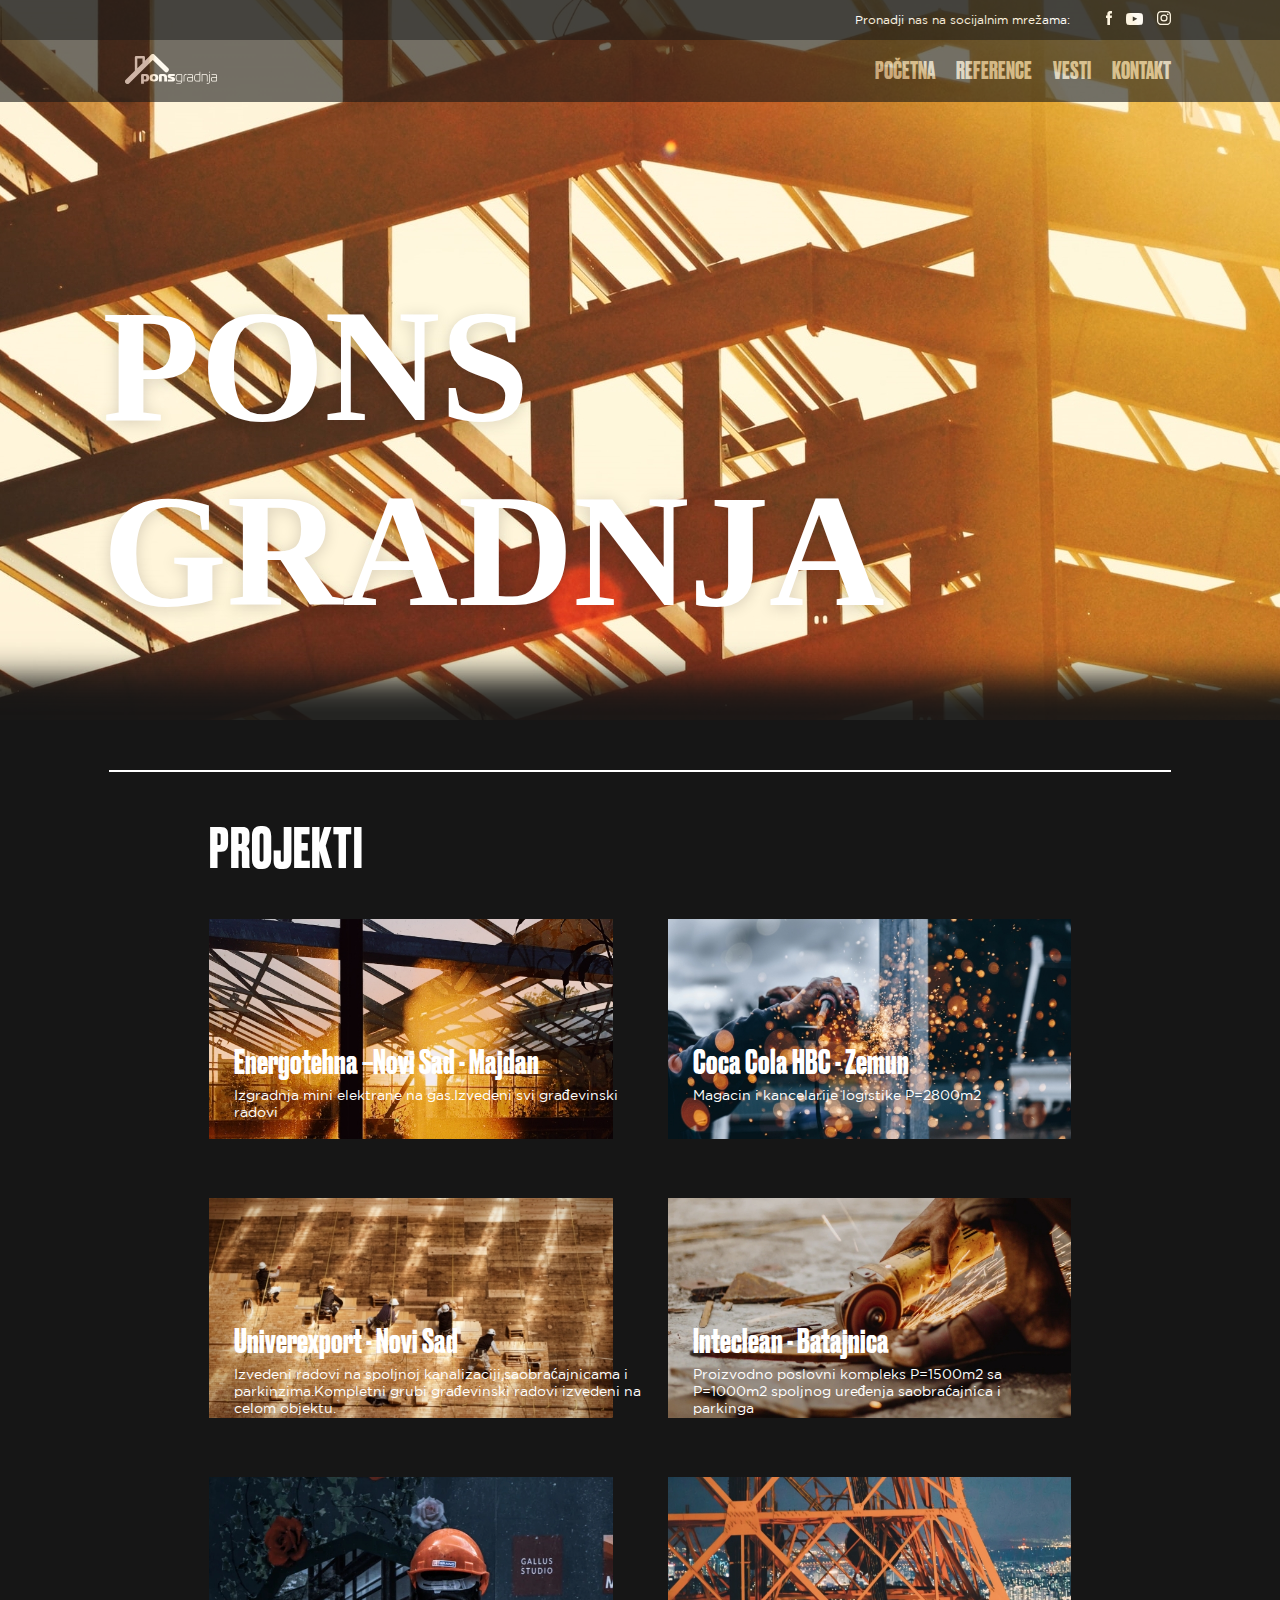
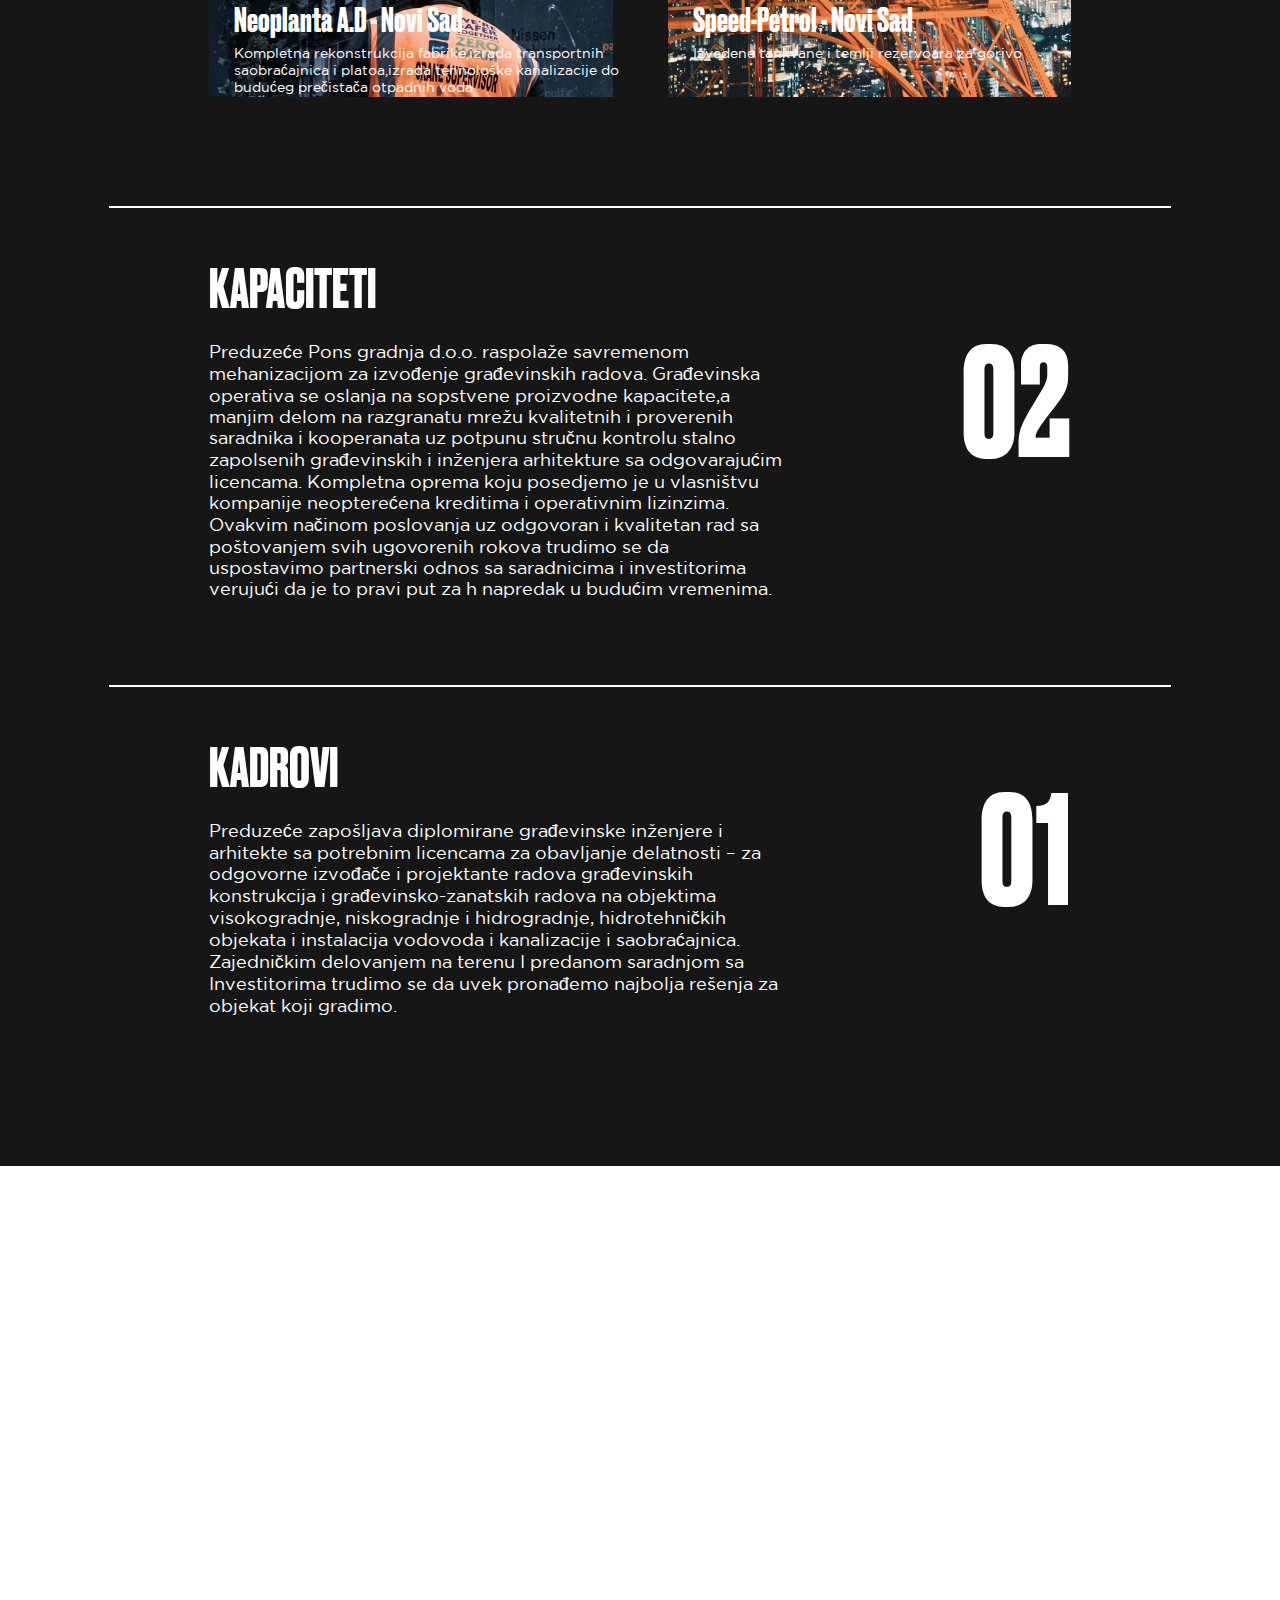
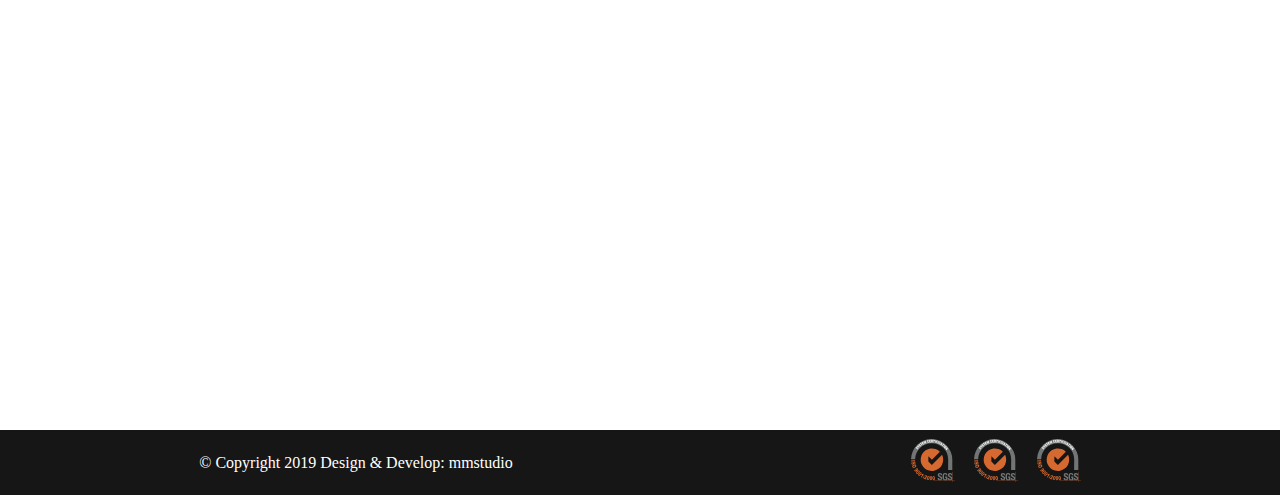
==== index.html @ c18588b1 "initial commit" ====
<!DOCTYPE html>
<html lang="en">

<head>
  <meta charset="UTF-8">
  <meta name="viewport" content="width=device-width, initial-scale=1.0">
  <meta http-equiv="X-UA-Compatible" content="ie=edge">
  <link rel="stylesheet" href="./scss/main.css">
  <title>Document</title>
</head>

<body>
  <div class="wrapper">
    <header class="is-fixed">
      <div class="header-social">
        <div class="header-social-wrp">
          <span>Pronadji nas na socijalnim mrežama:</span>
          <div class="social-links">
            <a href="https://facebook.com" target="_blank"><img src="./assets/img/Facebook.svg" alt=""></a>
            <a href="https://youtube.com" target="_blank"><img src="./assets/img/Youtube.svg" alt=""></a>
            <a href="https://instagram.com" target="_blank"><img src="./assets/img/instagram.svg" alt=""></a>
          </div>
        </div>
      </div>
      <div class="header-content">
       <div class="header-social-wrp">
          <a href="/" class="logo"><img src="./assets//img/Logo.svg" alt="company-logo"></a>
          <nav>
            <ul>
              <li><a href="#">početna</a></li>
              <li><a href="#">reference</a></li>
              <li><a href="#">vesti</a></li>
              <li><a href="#">kontakt</a></li>
            </ul>
          </nav>
       </div>
      </div>
    </header>
    <div class="video-container">
      <video autoplay="autoplay" loop="loop" id="hero-video" poster="./assets/img/14369636.jpg" muted=""
        type="video/mp4" playsinline="">
        <source src="http://productionservicecroatia.com/wp-content/themes/mmstudio/assets/images/hero-video.mp4"
          type="video/mp4">
      </video>
    </div>
    <div class="content">
     <div class="container hero-title">
        <h1>
          <span>pons</span>
          <span>gradnja</span>
        </h1>
     </div>
    </div>
    <section class="projects">
      <div class="container">
        <span class="hr-line"></span>

        <div class="col-wrapper">
          <h1 class="title-project">projekti</h1>

          <div class="row-1">
            <div>
              <img src="./assets/img/Photo1.jpg" alt="">
              <div class="titl">
                <h1>Energotehna –Novi Sad - Majdan</h1>
                <p>Izgradnja mini elektrane na gas.Izvedeni svi građevinski radovi</p>
              </div>
            </div>

            <div>
              <img src="./assets/img/Photo2.jpg" alt="">
              <div class="titl">
                <h1>Coca Cola HBC - Zemun </h1>
                <p>Magacin i kancelarije logistike P=2800m2</p>
              </div>
            </div>
          </div>

          <div class="row-2">
            <div>
              <img src="./assets/img/Photo3.jpg" alt="">
             <div class="titl">
                <h1>Univerexport - Novi Sad</h1>
                <p>Izvedeni radovi na spoljnoj kanalizaciji,saobraćajnicama i parkinzima.Kompletni grubi građevinski
                  radovi
                  izvedeni na celom objektu.</p>
             </div>
            </div>

            <div>
              <img src="./assets/img/Photo4.jpg" alt="">
              <div class="titl">
                <h1>Inteclean - Batajnica</h1>
                <p>Proizvodno poslovni kompleks P=1500m2 sa P=1000m2 spoljnog uređenja saobraćajnica i parkinga</p>
              </div>
            </div>
          </div>

          <div class="row-3">
            <div>
              <img src="./assets/img/Photo5.jpg" alt="">
             <div class="titl">
                <h1>Neoplanta A.D - Novi Sad</h1>
                <p>Kompletna rekonstrukcija fabrike,izrada transportnih saobraćajnica i platoa,izrada tehnološke
                  kanalizacije do budućeg prečistača otpadnih voda</p>
             </div>
            </div>

            <div>
              <img src="./assets/img/Photo6.jpg" alt="">
              <div class="titl">
                <h1>Speed-Petrol - Novi Sad</h1>
                <p>Izvedene tankvane i temlji rezervoara za gorivo</p>
              </div>
            </div>
          </div>

        </div>
      </div>
    </section>
    <section class="info">
     <div class="container">
        <span class="hr-line"></span>
        <div class="info-wrapper">
          <div>
            <h1>kapaciteti</h1>
            <p>Preduzeće Pons gradnja d.o.o. raspolaže savremenom mehanizacijom za izvođenje građevinskih radova. Građevinska operativa se oslanja na sopstvene proizvodne kapacitete,a manjim delom na razgranatu mrežu kvalitetnih i proverenih saradnika i kooperanata uz potpunu stručnu kontrolu stalno zapolsenih građevinskih i inženjera arhitekture sa odgovarajućim licencama. Kompletna oprema koju posedjemo je u vlasništvu kompanije neopterećena kreditima i operativnim lizinzima.
  
              Ovakvim načinom poslovanja uz odgovoran i kvalitetan rad sa poštovanjem svih ugovorenih rokova trudimo se da uspostavimo partnerski odnos sa saradnicima i investitorima verujući da je to pravi put za h napredak u budućim vremenima.</p>
          </div>
          <span>02</span>
        </div>
        <span class="hr-line"></span>
        <div class="info-wrapper">
          <div>
            <h1>kadrovi</h1>
            <p>Preduzeće zapošljava diplomirane građevinske inženjere i arhitekte sa potrebnim licencama za obavljanje delatnosti – za odgovorne izvođače i projektante radova građevinskih konstrukcija i građevinsko-zanatskih radova na objektima visokogradnje, niskogradnje i hidrogradnje, hidrotehničkih objekata i instalacija vodovoda i kanalizacije i saobraćajnica.
  
              Zajedničkim delovanjem na terenu I predanom saradnjom sa Investitorima trudimo se da uvek pronađemo najbolja rešenja za objekat koji gradimo.</p>
          </div>
          <span>01</span>
        </div>
     </div>
    </section>
    <section class="map">
      <iframe src="https://www.google.com/maps/embed?pb=!1m18!1m12!1m3!1d2830.8804802803875!2d20.501155747319924!3d44.80362435733058!2m3!1f0!2f0!3f0!3m2!1i1024!2i768!4f13.1!3m3!1m2!1s0x0%3A0x378aa8d525fc000c!2z0J3QotCfINCR0LXQvtCz0YDQsNC0!5e0!3m2!1sen!2srs!4v1571995098153!5m2!1sen!2srs" width="100%" height="860" frameborder="0" style="border:0;" allowfullscreen=""></iframe>
    </section>
    <footer class="footer">
      <p>
        &copy; Copyright 2019 Design & Develop: mmstudio
      </p>
      <div class="copyright-icons">
        <img src="./assets/img/certificate-logo 1.svg" alt="copyright">
        <img src="./assets/img/certificate-logo 2.svg" alt="copyright">
        <img src="./assets/img/certificate-logo 3.svg" alt="copyright">
      </div>
    </footer>
  </div> <!-- wrapper end -->
</body>

</html>
---- scss/main.css ----
@font-face {
  font-family: 'Gotham-Book';
  src: url("../fonts/GothamBook_1.ttf");
}

@font-face {
  font-family: 'Gotham-Medium';
  src: url("../fonts/GothamMedium_4.ttf");
}

@font-face {
  font-family: 'Druk-Bold';
  src: url("../fonts/Druk-Bold.otf") format("opentype");
}

* {
  padding: 0;
  margin: 0;
  -webkit-box-sizing: border-box;
          box-sizing: border-box;
}

body {
  min-height: 100vh;
}

a:link,
a:visited {
  text-decoration: none;
}

.wrapper {
  max-width: 1920px;
}

header {
  position: fixed;
  top: 0;
  left: 0;
  width: 100%;
  z-index: 9999;
}

header .header-social {
  background: #161616;
  height: 40px;
  padding: 11px 0;
  opacity: 0.8;
  display: -webkit-box;
  display: -ms-flexbox;
  display: flex;
}

header .header-social .header-social-wrp {
  width: 83%;
  margin: 0 auto;
  display: -webkit-box;
  display: -ms-flexbox;
  display: flex;
  -webkit-box-pack: end;
      -ms-flex-pack: end;
          justify-content: flex-end;
  -webkit-box-align: center;
      -ms-flex-align: center;
          align-items: center;
}

header .header-social span {
  font-family: "Gotham-Book", sans-serif;
  font-size: 12px;
  display: inline-block;
  padding-right: 36px;
  color: #fff;
}

header .header-social .social-links a {
  font-size: 14px;
}

header .header-social .social-links a:not(:last-of-type) {
  margin-right: 10px;
}

header .header-content {
  background: #161616;
  opacity: 0.6;
  display: -webkit-box;
  display: -ms-flexbox;
  display: flex;
  -webkit-box-pack: justify;
      -ms-flex-pack: justify;
          justify-content: space-between;
  -webkit-box-align: center;
      -ms-flex-align: center;
          align-items: center;
}

header .header-content .header-social-wrp {
  width: 83%;
  margin: 0 auto;
  display: -webkit-box;
  display: -ms-flexbox;
  display: flex;
  -webkit-box-pack: justify;
      -ms-flex-pack: justify;
          justify-content: space-between;
  -webkit-box-align: center;
      -ms-flex-align: center;
          align-items: center;
}

header .header-content .logo {
  display: block;
  padding: 14px 16px;
}

header .header-content ul {
  list-style: none;
}

header .header-content ul li {
  display: inline-block;
}

header .header-content ul li:not(:last-of-type) {
  padding-right: 17px;
}

header .header-content ul a {
  color: #CAC3B4;
  font-family: "Druk-Bold", sans-serif;
  font-size: 24px;
  text-transform: uppercase;
}

header .header-content ul a:hover {
  color: #fff;
}

.video-container {
  position: absolute;
  top: 0;
  left: 0;
  width: 100%;
  height: 80vh;
  overflow: hidden;
}

.video-container video {
  position: absolute;
  top: 50%;
  left: 50%;
  -webkit-transform: translate(-50%, -50%);
          transform: translate(-50%, -50%);
  min-width: 100%;
  display: block;
  z-index: -1;
}

.content {
  position: relative;
  height: 80vh;
}

.content .hero-title {
  position: absolute;
  bottom: 75px;
  width: 83%;
  left: 8%;
}

.content .hero-title h1 {
  font-family: "Druk-Bold", sans-serif;
}

.content .hero-title h1 span {
  display: block;
  text-shadow: 0 1.5px 15px rgba(0, 0, 0, 0.16);
  font-family: Druk;
  font-size: 160px;
  font-weight: bold;
  font-style: normal;
  line-height: 1.16;
  color: #ffffff;
  text-transform: uppercase;
}

.projects {
  background: #161616;
  padding-top: 50px;
  -webkit-box-shadow: -3px -2px 31px 41px rgba(22, 22, 22, 0.94);
          box-shadow: -3px -2px 31px 41px rgba(22, 22, 22, 0.94);
  padding-bottom: 50px;
}

.projects .hr-line {
  display: block;
  border: .5px solid #ffffff;
}

.projects .col-wrapper {
  display: -webkit-box;
  display: -ms-flexbox;
  display: flex;
  -webkit-box-orient: vertical;
  -webkit-box-direction: normal;
      -ms-flex-direction: column;
          flex-direction: column;
  -webkit-box-pack: justify;
      -ms-flex-pack: justify;
          justify-content: space-between;
  -ms-flex-wrap: wrap;
      flex-wrap: wrap;
  padding: 0 100px;
}

.projects .col-wrapper .title-project {
  color: #fff;
  text-transform: uppercase;
  font-family: "Druk-Bold", sans-serif;
  font-size: 55px;
  font-weight: bold;
  margin-top: 45px;
  margin-bottom: 38px;
  letter-spacing: 1px;
}

.projects .col-wrapper .row-1,
.projects .col-wrapper .row-2,
.projects .col-wrapper .row-3 {
  display: -webkit-box;
  display: -ms-flexbox;
  display: flex;
  -webkit-box-pack: justify;
      -ms-flex-pack: justify;
          justify-content: space-between;
  margin-bottom: 55px;
}

.projects .col-wrapper .row-1 div,
.projects .col-wrapper .row-2 div,
.projects .col-wrapper .row-3 div {
  position: relative;
}

.projects .col-wrapper .row-1 div .titl,
.projects .col-wrapper .row-2 div .titl,
.projects .col-wrapper .row-3 div .titl {
  position: absolute;
  height: 70px;
  bottom: 30px;
  padding-left: 25px;
  padding-right: 10px;
}

.projects .col-wrapper .row-1 div:not(:last-of-type),
.projects .col-wrapper .row-2 div:not(:last-of-type),
.projects .col-wrapper .row-3 div:not(:last-of-type) {
  padding-right: 55px;
}

.projects .col-wrapper .row-1 div img,
.projects .col-wrapper .row-2 div img,
.projects .col-wrapper .row-3 div img {
  width: 100%;
  height: auto;
}

.projects .col-wrapper .row-1 div h1,
.projects .col-wrapper .row-2 div h1,
.projects .col-wrapper .row-3 div h1 {
  color: #fff;
  margin: 0;
  margin-bottom: 5px;
  font-family: "Druk-Bold", sans-serif;
  font-size: 34px;
}

.projects .col-wrapper .row-1 div p,
.projects .col-wrapper .row-2 div p,
.projects .col-wrapper .row-3 div p {
  color: #fff;
  font-family: "Gotham-Book", sans-serif;
  font-size: 14px;
}

.container {
  width: 83%;
  margin: 0 auto;
}

.info {
  background: #161616;
  padding-bottom: 150px;
}

.info .hr-line {
  display: block;
  border: .5px solid #ffffff;
  width: 100%;
}

.info .info-wrapper {
  display: -webkit-box;
  display: -ms-flexbox;
  display: flex;
  -webkit-box-pack: justify;
      -ms-flex-pack: justify;
          justify-content: space-between;
  -webkit-box-align: center;
      -ms-flex-align: center;
          align-items: center;
  background: #161616;
  color: #ffffff;
  padding: 0 100px;
}

.info .info-wrapper:first-of-type {
  padding-bottom: 85px;
}

.info .info-wrapper div {
  padding-top: 20px;
  -webkit-box-flex: 2;
      -ms-flex: 2;
          flex: 2;
}

.info .info-wrapper div h1 {
  font-family: "Druk-Bold", sans-serif;
  font-size: 54px;
  margin-top: 30px;
  margin-bottom: 20px;
  text-transform: uppercase;
}

.info .info-wrapper div p {
  font-family: "Gotham-Book", sans-serif;
  font-size: 18px;
}

.info .info-wrapper span {
  font-family: "Druk-Bold", sans-serif;
  font-size: 150px;
  -webkit-box-flex: 1;
      -ms-flex: 1;
          flex: 1;
  text-align: right;
}

.footer {
  background: #161616;
  color: #ffffff;
  height: 65px;
  display: -webkit-box;
  display: -ms-flexbox;
  display: flex;
  -ms-flex-pack: distribute;
      justify-content: space-around;
  -webkit-box-align: center;
      -ms-flex-align: center;
          align-items: center;
}

.footer div img:not(:last-of-type) {
  margin-right: 15px;
}
/*# sourceMappingURL=main.css.map */
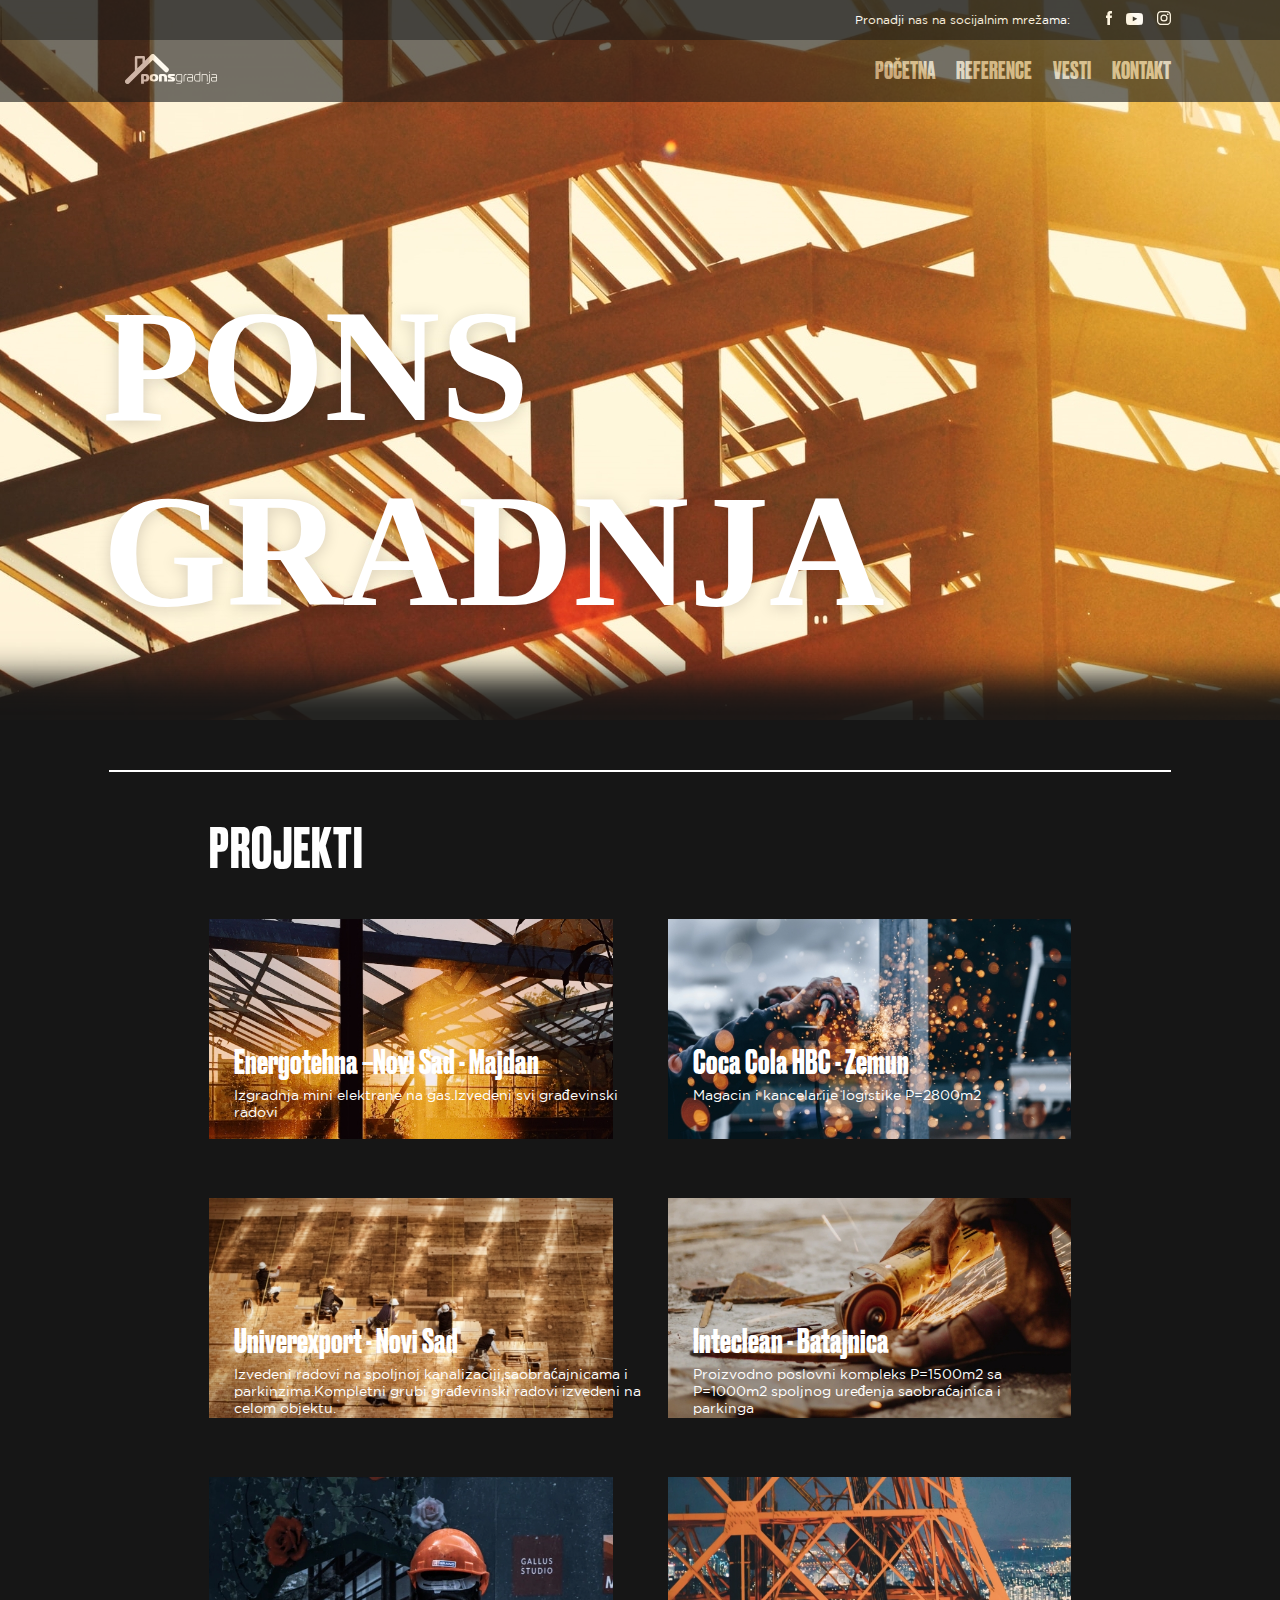
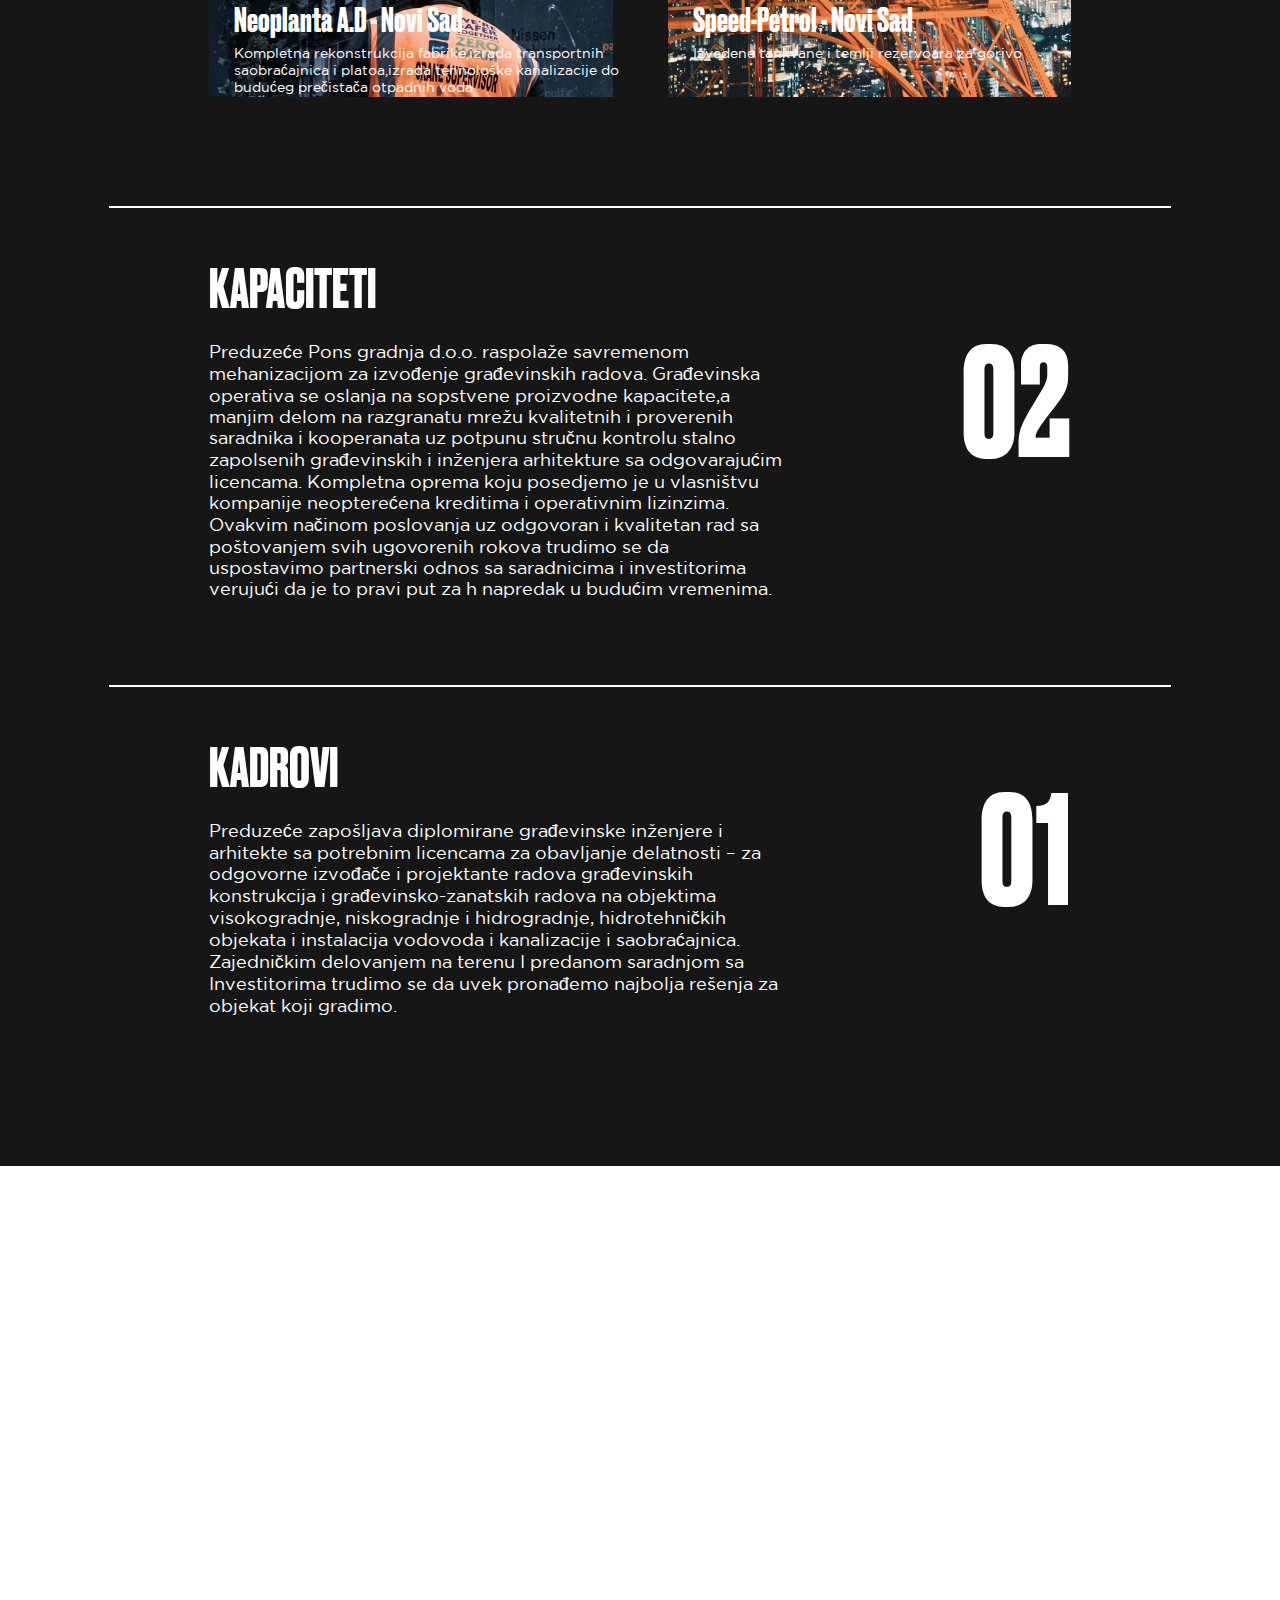
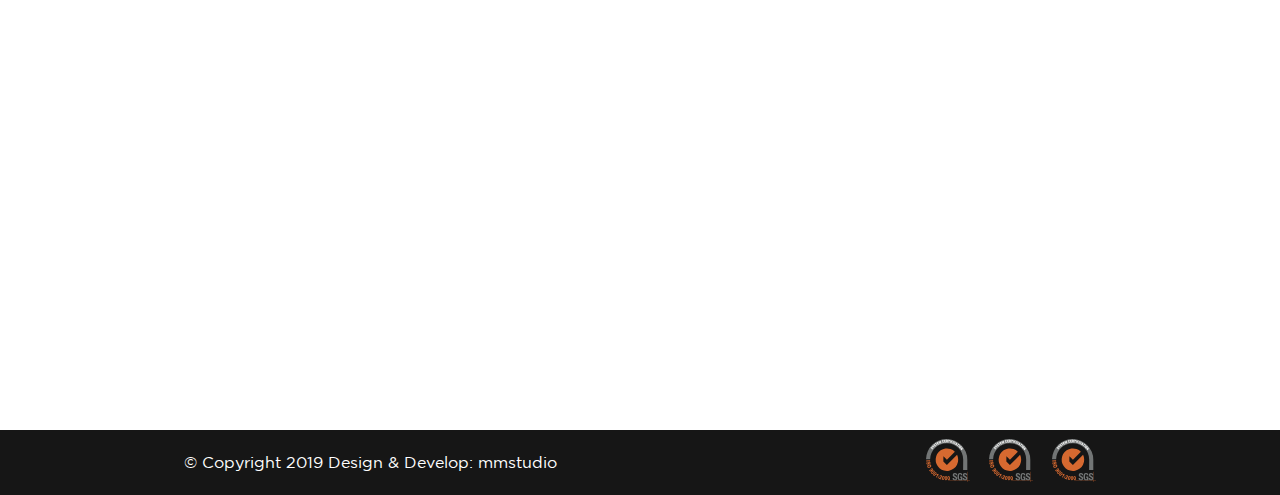
==== commit c278f8ce: "map changed / footer copyright font changed" ====
--- a/index.html
+++ b/index.html
@@ -143,7 +143,7 @@
      </div>
     </section>
     <section class="map">
-      <iframe src="https://www.google.com/maps/embed?pb=!1m18!1m12!1m3!1d2830.8804802803875!2d20.501155747319924!3d44.80362435733058!2m3!1f0!2f0!3f0!3m2!1i1024!2i768!4f13.1!3m3!1m2!1s0x0%3A0x378aa8d525fc000c!2z0J3QotCfINCR0LXQvtCz0YDQsNC0!5e0!3m2!1sen!2srs!4v1571995098153!5m2!1sen!2srs" width="100%" height="860" frameborder="0" style="border:0;" allowfullscreen=""></iframe>
+        <iframe src="https://www.google.com/maps/embed?pb=!1m18!1m12!1m3!1d2821.715440526984!2d20.195842115541637!3d44.990091479098204!2m3!1f0!2f0!3f0!3m2!1i1024!2i768!4f13.1!3m3!1m2!1s0x475a588d201c802f%3A0x8340065245d7c79e!2sEvropska%2C%20Stara%20Pazova!5e0!3m2!1sen!2srs!4v1572013890529!5m2!1sen!2srs" width="100%" height="860" frameborder="0" style="border:0;" allowfullscreen=""></iframe>
     </section>
     <footer class="footer">
       <p>
--- a/scss/main.css
+++ b/scss/main.css
@@ -362,6 +362,10 @@
           align-items: center;
 }
 
+.footer p {
+  font-family: "Gotham-Book", sans-serif;
+}
+
 .footer div img:not(:last-of-type) {
   margin-right: 15px;
 }
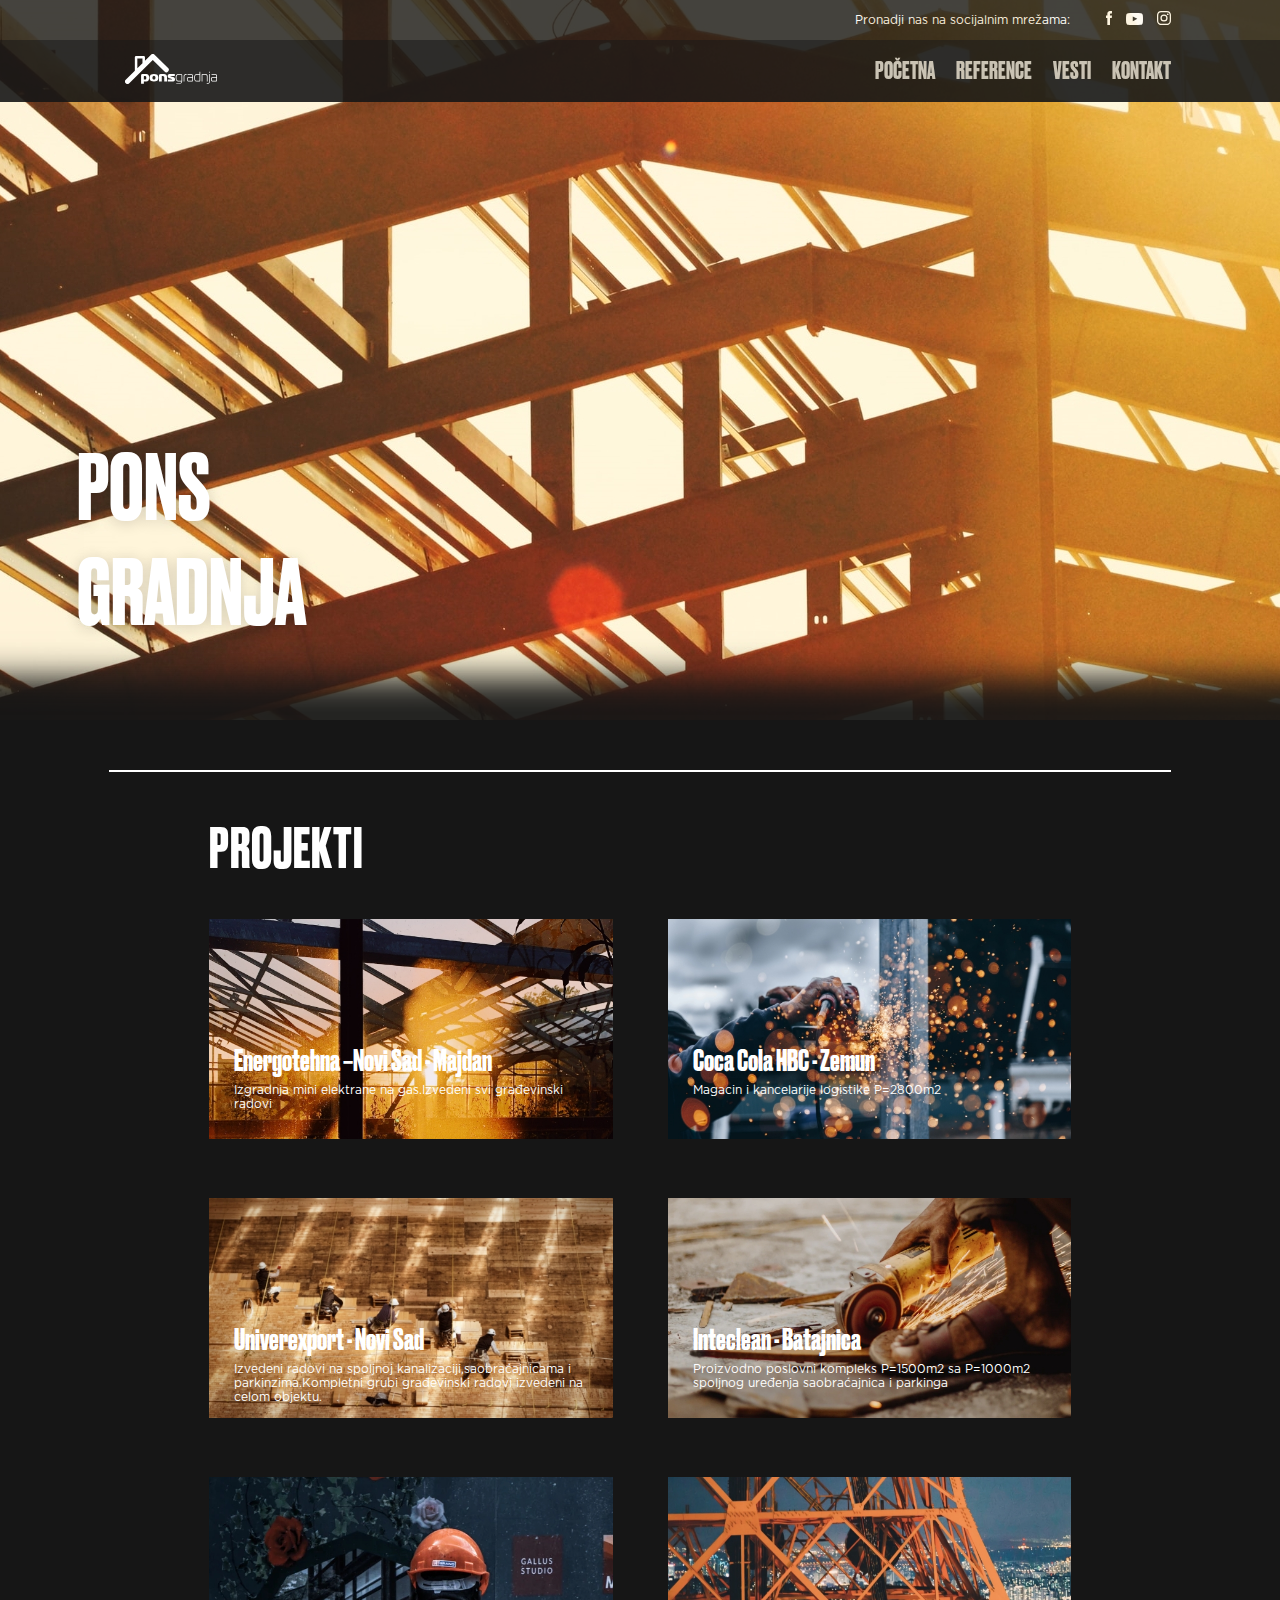
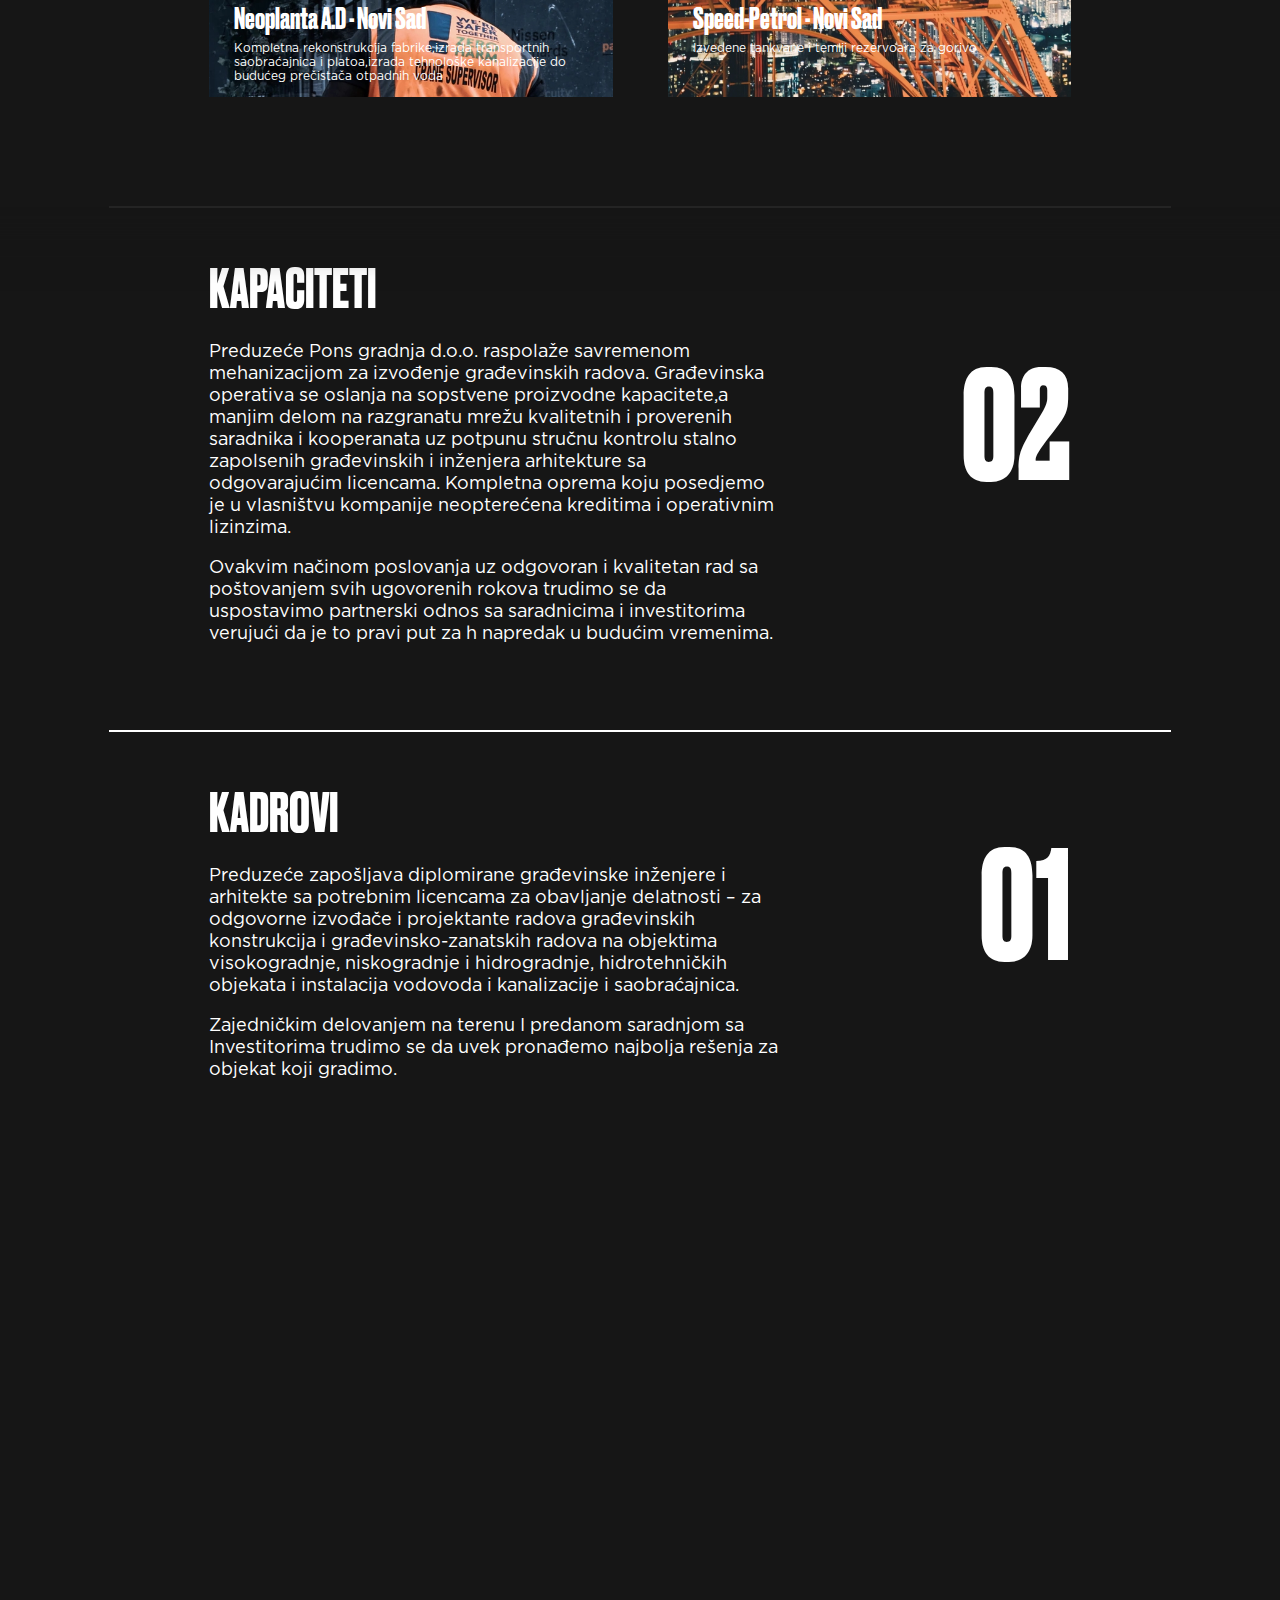
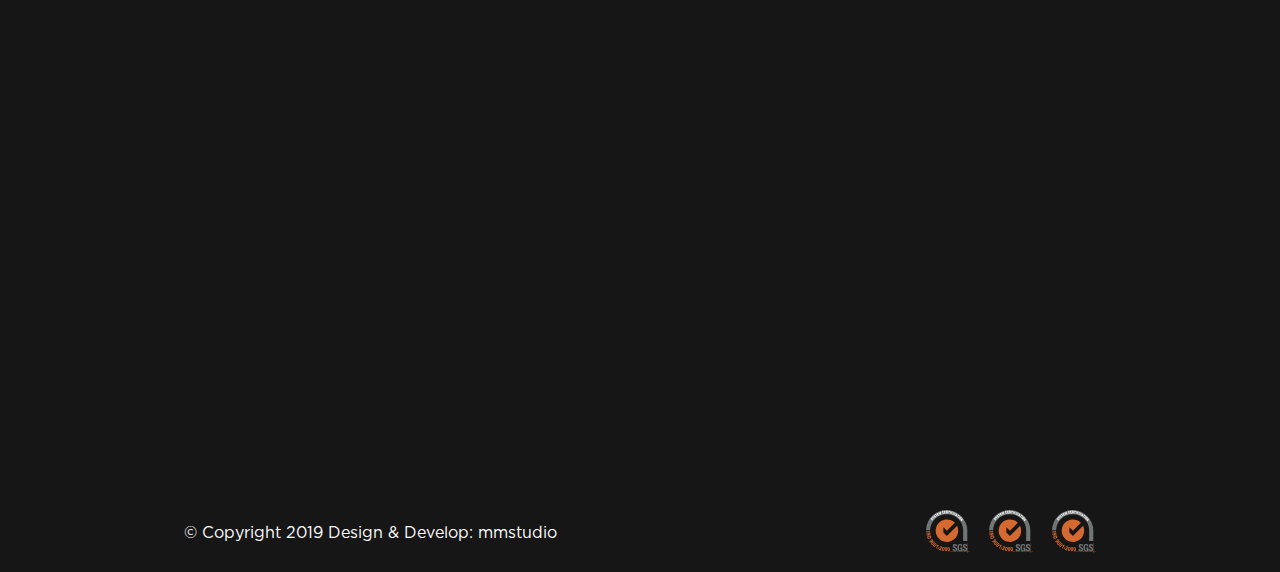
==== commit e58c30ea: "without gallery" ====
--- a/index.html
+++ b/index.html
@@ -5,12 +5,48 @@
   <meta charset="UTF-8">
   <meta name="viewport" content="width=device-width, initial-scale=1.0">
   <meta http-equiv="X-UA-Compatible" content="ie=edge">
-  <link rel="stylesheet" href="./scss/main.css">
+  <link rel="stylesheet" href="./css/main.css">
   <title>Document</title>
 </head>
 
 <body>
+
   <div class="wrapper">
+
+    <!-- mobile menu -->
+    <div class="mobile-menu">
+
+      <ul class="nav-links-mob">
+        <li><a href="/">početna</a></li>
+        <li><a href="reference.html">reference</a></li>
+        <li><a href="vesti.html">vesti</a></li>
+        <li><a href="kontakt.html">kontakt</a></li>
+      </ul>
+
+      <div class="mob-footer">
+        <div class="header-social-mob">
+          <div class="header-social-mob-wrp">
+            <span>Pronadji nas na socijalnim mrežama:</span>
+            <div class="social-links">
+              <a href="https://facebook.com" target="_blank"><img src="./assets/img/Facebook.svg" alt=""></a>
+              <a href="https://youtube.com" target="_blank"><img src="./assets/img/Youtube.svg" alt=""></a>
+              <a href="https://instagram.com" target="_blank"><img src="./assets/img/instagram.svg" alt=""></a>
+            </div>
+          </div>
+        </div>
+        <footer class="footer">
+          <p>
+            &copy; Copyright 2019 Design & Develop: mmstudio
+          </p>
+          <div class="copyright-icons">
+            <img src="./assets/img/certificate-logo 1.svg" alt="copyright">
+            <img src="./assets/img/certificate-logo 2.svg" alt="copyright">
+            <img src="./assets/img/certificate-logo 3.svg" alt="copyright">
+          </div>
+        </footer>
+      </div>
+    </div>
+    <!-- mobile menu end -->
     <header class="is-fixed">
       <div class="header-social">
         <div class="header-social-wrp">
@@ -23,19 +59,32 @@
         </div>
       </div>
       <div class="header-content">
-       <div class="header-social-wrp">
+        <div class="header-social-wrp">
           <a href="/" class="logo"><img src="./assets//img/Logo.svg" alt="company-logo"></a>
+          <div class="burger">
+            <div class="line1"></div>
+            <div class="line2"></div>
+            <div class="line3"></div>
+          </div>
           <nav>
-            <ul>
-              <li><a href="#">početna</a></li>
-              <li><a href="#">reference</a></li>
-              <li><a href="#">vesti</a></li>
-              <li><a href="#">kontakt</a></li>
-            </ul>
+            <div class="list-wrp">
+              <ul>
+                <li><a href="/">početna</a></li>
+                <li><a href="reference.html">reference</a></li>
+                <li><a href="vesti.html">vesti</a></li>
+                <li><a href="kontakt.html">kontakt</a></li>
+              </ul>
+            </div>
+
+
           </nav>
-       </div>
+        </div>
       </div>
     </header>
+
+
+
+
     <div class="video-container">
       <video autoplay="autoplay" loop="loop" id="hero-video" poster="./assets/img/14369636.jpg" muted=""
         type="video/mp4" playsinline="">
@@ -44,12 +93,12 @@
       </video>
     </div>
     <div class="content">
-     <div class="container hero-title">
+      <div class="container hero-title">
         <h1>
           <span>pons</span>
           <span>gradnja</span>
         </h1>
-     </div>
+      </div>
     </div>
     <section class="projects">
       <div class="container">
@@ -57,7 +106,7 @@
 
         <div class="col-wrapper">
           <h1 class="title-project">projekti</h1>
-
+          <span class="hr-line-h1-mobile"></span>
           <div class="row-1">
             <div>
               <img src="./assets/img/Photo1.jpg" alt="">
@@ -79,12 +128,12 @@
           <div class="row-2">
             <div>
               <img src="./assets/img/Photo3.jpg" alt="">
-             <div class="titl">
+              <div class="titl">
                 <h1>Univerexport - Novi Sad</h1>
                 <p>Izvedeni radovi na spoljnoj kanalizaciji,saobraćajnicama i parkinzima.Kompletni grubi građevinski
                   radovi
                   izvedeni na celom objektu.</p>
-             </div>
+              </div>
             </div>
 
             <div>
@@ -99,11 +148,11 @@
           <div class="row-3">
             <div>
               <img src="./assets/img/Photo5.jpg" alt="">
-             <div class="titl">
+              <div class="titl">
                 <h1>Neoplanta A.D - Novi Sad</h1>
                 <p>Kompletna rekonstrukcija fabrike,izrada transportnih saobraćajnica i platoa,izrada tehnološke
                   kanalizacije do budućeg prečistača otpadnih voda</p>
-             </div>
+              </div>
             </div>
 
             <div>
@@ -119,14 +168,22 @@
       </div>
     </section>
     <section class="info">
-     <div class="container">
+      <div class="container">
         <span class="hr-line"></span>
         <div class="info-wrapper">
           <div>
             <h1>kapaciteti</h1>
-            <p>Preduzeće Pons gradnja d.o.o. raspolaže savremenom mehanizacijom za izvođenje građevinskih radova. Građevinska operativa se oslanja na sopstvene proizvodne kapacitete,a manjim delom na razgranatu mrežu kvalitetnih i proverenih saradnika i kooperanata uz potpunu stručnu kontrolu stalno zapolsenih građevinskih i inženjera arhitekture sa odgovarajućim licencama. Kompletna oprema koju posedjemo je u vlasništvu kompanije neopterećena kreditima i operativnim lizinzima.
-  
-              Ovakvim načinom poslovanja uz odgovoran i kvalitetan rad sa poštovanjem svih ugovorenih rokova trudimo se da uspostavimo partnerski odnos sa saradnicima i investitorima verujući da je to pravi put za h napredak u budućim vremenima.</p>
+            <p>Preduzeće Pons gradnja d.o.o. raspolaže savremenom mehanizacijom za izvođenje građevinskih radova.
+              Građevinska operativa se oslanja na sopstvene proizvodne kapacitete,a manjim delom na razgranatu mrežu
+              kvalitetnih i proverenih saradnika i kooperanata uz potpunu stručnu kontrolu stalno zapolsenih
+              građevinskih i inženjera arhitekture sa odgovarajućim licencama. Kompletna oprema koju posedjemo je u
+              vlasništvu kompanije neopterećena kreditima i operativnim lizinzima.</p>
+            <br>
+            <p>
+              Ovakvim načinom poslovanja uz odgovoran i kvalitetan rad sa poštovanjem svih ugovorenih rokova trudimo se
+              da uspostavimo partnerski odnos sa saradnicima i investitorima verujući da je to pravi put za h napredak u
+              budućim vremenima.
+            </p>
           </div>
           <span>02</span>
         </div>
@@ -134,16 +191,25 @@
         <div class="info-wrapper">
           <div>
             <h1>kadrovi</h1>
-            <p>Preduzeće zapošljava diplomirane građevinske inženjere i arhitekte sa potrebnim licencama za obavljanje delatnosti – za odgovorne izvođače i projektante radova građevinskih konstrukcija i građevinsko-zanatskih radova na objektima visokogradnje, niskogradnje i hidrogradnje, hidrotehničkih objekata i instalacija vodovoda i kanalizacije i saobraćajnica.
-  
-              Zajedničkim delovanjem na terenu I predanom saradnjom sa Investitorima trudimo se da uvek pronađemo najbolja rešenja za objekat koji gradimo.</p>
+            <p>Preduzeće zapošljava diplomirane građevinske inženjere i arhitekte sa potrebnim licencama za obavljanje
+              delatnosti – za odgovorne izvođače i projektante radova građevinskih konstrukcija i građevinsko-zanatskih
+              radova na objektima visokogradnje, niskogradnje i hidrogradnje, hidrotehničkih objekata i instalacija
+              vodovoda i kanalizacije i saobraćajnica.</p>
+            <br>
+            <p>
+              Zajedničkim delovanjem na terenu I predanom saradnjom sa Investitorima trudimo se da uvek pronađemo
+              najbolja rešenja za objekat koji gradimo.
+            </p>
           </div>
           <span>01</span>
         </div>
-     </div>
+        <span class="hr-line-mobile"></span>
+      </div>
     </section>
     <section class="map">
-        <iframe src="https://www.google.com/maps/embed?pb=!1m18!1m12!1m3!1d2821.715440526984!2d20.195842115541637!3d44.990091479098204!2m3!1f0!2f0!3f0!3m2!1i1024!2i768!4f13.1!3m3!1m2!1s0x475a588d201c802f%3A0x8340065245d7c79e!2sEvropska%2C%20Stara%20Pazova!5e0!3m2!1sen!2srs!4v1572013890529!5m2!1sen!2srs" width="100%" height="860" frameborder="0" style="border:0;" allowfullscreen=""></iframe>
+      <iframe
+        src="https://www.google.com/maps/embed?pb=!1m18!1m12!1m3!1d2821.715440526984!2d20.195842115541637!3d44.990091479098204!2m3!1f0!2f0!3f0!3m2!1i1024!2i768!4f13.1!3m3!1m2!1s0x475a588d201c802f%3A0x8340065245d7c79e!2sEvropska%2C%20Stara%20Pazova!5e0!3m2!1sen!2srs!4v1572013890529!5m2!1sen!2srs"
+        width="100%" height="860" frameborder="0" style="border:0;" allowfullscreen=""></iframe>
     </section>
     <footer class="footer">
       <p>
@@ -156,6 +222,7 @@
       </div>
     </footer>
   </div> <!-- wrapper end -->
+  <script src="main.js"></script>
 </body>
 
 </html>--- a/css/main.css
+++ b/css/main.css
@@ -0,0 +1,1432 @@
+@font-face {
+  font-family: 'Gotham-Book';
+  src: url("../fonts/Gotham-Book.otf") format("opentype");
+}
+
+@font-face {
+  font-family: 'Gotham-Medium';
+  src: url("../fonts/Gotham-Medium.otf") format("opentype");
+}
+
+@font-face {
+  font-family: 'Druk-Bold';
+  src: url("../fonts/Druk-Bold.otf") format("opentype");
+}
+
+* {
+  padding: 0;
+  margin: 0;
+  -webkit-box-sizing: border-box;
+          box-sizing: border-box;
+}
+
+body {
+  min-height: 100vh;
+  overflow-x: hidden;
+}
+
+a:link,
+a:visited {
+  text-decoration: none;
+}
+
+.wrapper {
+  max-width: 1920px;
+  margin: 0 auto;
+  background-color: #161616;
+}
+
+.mobile-menu {
+  position: fixed;
+  background: rgba(22, 22, 22, 0.9);
+  width: 100%;
+  top: 7vh;
+  height: 93vh;
+  z-index: 10;
+  -webkit-transform: translate(100%);
+          transform: translate(100%);
+  -webkit-transition: -webkit-transform 0.3s ease-in;
+  transition: -webkit-transform 0.3s ease-in;
+  transition: transform 0.3s ease-in;
+  transition: transform 0.3s ease-in, -webkit-transform 0.3s ease-in;
+}
+
+.mobile-menu .nav-links-mob {
+  list-style: none;
+  display: -webkit-box;
+  display: -ms-flexbox;
+  display: flex;
+  -webkit-box-orient: vertical;
+  -webkit-box-direction: normal;
+      -ms-flex-direction: column;
+          flex-direction: column;
+  -webkit-box-align: baseline;
+      -ms-flex-align: baseline;
+          align-items: baseline;
+  position: absolute;
+  padding-left: 40px;
+  -webkit-box-pack: center;
+      -ms-flex-pack: center;
+          justify-content: center;
+  height: 83vh;
+  width: 100vw;
+  -webkit-animation: navLinkFade;
+          animation: navLinkFade;
+}
+
+.mobile-menu .nav-links-mob li a {
+  font-family: "Druk-Bold", sans-serif;
+  font-size: 54px;
+  color: #ffffff;
+  text-transform: uppercase;
+}
+
+@media screen and (max-width: 600px) {
+  .mobile-menu .nav-links-mob li {
+    opacity: 0;
+  }
+}
+
+@-webkit-keyframes navLinkFade {
+  from {
+    opacity: 0;
+    -webkit-transform: translateX(50px);
+            transform: translateX(50px);
+  }
+  to {
+    opacity: 1;
+    -webkit-transform: translateX(0px);
+            transform: translateX(0px);
+  }
+}
+
+@keyframes navLinkFade {
+  from {
+    opacity: 0;
+    -webkit-transform: translateX(50px);
+            transform: translateX(50px);
+  }
+  to {
+    opacity: 1;
+    -webkit-transform: translateX(0px);
+            transform: translateX(0px);
+  }
+}
+
+.mobile-menu .mob-footer {
+  position: fixed;
+  width: 100%;
+  bottom: 0;
+}
+
+.mobile-menu .mob-footer .header-social-mob {
+  background: #515151;
+  height: 40px;
+  padding: 11px 0;
+  opacity: 0.8;
+  display: -webkit-box;
+  display: -ms-flexbox;
+  display: flex;
+}
+
+.mobile-menu .mob-footer .header-social-mob .header-social-mob-wrp {
+  display: -webkit-box;
+  display: -ms-flexbox;
+  display: flex;
+  width: 100%;
+  -ms-flex-pack: distribute;
+      justify-content: space-around;
+  -webkit-box-align: center;
+      -ms-flex-align: center;
+          align-items: center;
+}
+
+.mobile-menu .mob-footer .header-social-mob .header-social-mob-wrp span {
+  font-family: "Gotham-Book", sans-serif;
+  font-size: 12px;
+  color: #ffffff;
+  margin-right: 10%;
+}
+
+@media screen and (max-width: 500px) {
+  .mobile-menu .mob-footer .header-social-mob .header-social-mob-wrp span {
+    margin-right: 3%;
+  }
+}
+
+.mobile-menu .mob-footer .header-social-mob .header-social-mob-wrp .social-links a:not(:last-of-type) {
+  margin-right: 21px;
+}
+
+@media screen and (max-width: 500px) {
+  .mobile-menu .mob-footer .header-social-mob .header-social-mob-wrp .social-links a:not(:last-of-type) {
+    margin-right: 14px;
+  }
+}
+
+.nav-active {
+  -webkit-transform: translate(0%);
+          transform: translate(0%);
+}
+
+header {
+  position: fixed;
+  top: 0;
+  height: 11vh;
+  left: 0;
+  width: 100vw;
+  z-index: 9999;
+}
+
+header .header-social {
+  background: #161616;
+  height: 40px;
+  padding: 11px 0;
+  opacity: 0.8;
+  display: -webkit-box;
+  display: -ms-flexbox;
+  display: flex;
+}
+
+header .header-social .header-social-wrp {
+  width: 83%;
+  margin: 0 auto;
+  display: -webkit-box;
+  display: -ms-flexbox;
+  display: flex;
+  -webkit-box-pack: end;
+      -ms-flex-pack: end;
+          justify-content: flex-end;
+  -webkit-box-align: center;
+      -ms-flex-align: center;
+          align-items: center;
+}
+
+header .header-social span {
+  font-family: "Gotham-Book", sans-serif;
+  font-size: 12px;
+  display: inline-block;
+  padding-right: 36px;
+  color: #fff;
+}
+
+header .header-social .social-links a {
+  font-size: 14px;
+}
+
+header .header-social .social-links a:not(:last-of-type) {
+  margin-right: 10px;
+}
+
+@media screen and (max-width: 1000px) {
+  header .header-social {
+    display: none;
+  }
+}
+
+header .header-content {
+  background-color: rgba(22, 22, 22, 0.9);
+  display: -webkit-box;
+  display: -ms-flexbox;
+  display: flex;
+  -webkit-box-pack: justify;
+      -ms-flex-pack: justify;
+          justify-content: space-between;
+  -webkit-box-align: center;
+      -ms-flex-align: center;
+          align-items: center;
+}
+
+@media screen and (max-width: 600px) {
+  header .header-content {
+    height: 7vh;
+  }
+}
+
+header .header-content .header-social-wrp {
+  width: 83%;
+  margin: 0 auto;
+  display: -webkit-box;
+  display: -ms-flexbox;
+  display: flex;
+  -webkit-box-pack: justify;
+      -ms-flex-pack: justify;
+          justify-content: space-between;
+  -webkit-box-align: center;
+      -ms-flex-align: center;
+          align-items: center;
+}
+
+@media screen and (max-width: 600px) {
+  header .header-content .header-social-wrp {
+    width: 95%;
+  }
+}
+
+header .header-content .header-social-wrp nav {
+  display: -webkit-box;
+  display: -ms-flexbox;
+  display: flex;
+  -webkit-box-pack: justify;
+      -ms-flex-pack: justify;
+          justify-content: space-between;
+  -webkit-box-align: center;
+      -ms-flex-align: center;
+          align-items: center;
+}
+
+@media screen and (max-width: 600px) {
+  header .header-content .header-social-wrp nav {
+    display: none;
+  }
+}
+
+header .header-content .header-social-wrp ul .social-mobile {
+  display: none;
+}
+
+header .header-content .header-social-wrp ul .footer-mobile {
+  display: none;
+}
+
+header .header-content .header-social-wrp .burger {
+  display: none;
+  color: #ffffff;
+  cursor: pointer;
+}
+
+@media screen and (max-width: 600px) {
+  header .header-content .header-social-wrp .burger {
+    display: block;
+    margin-right: 20px;
+  }
+}
+
+header .header-content .header-social-wrp .burger .line1,
+header .header-content .header-social-wrp .burger .line2 {
+  width: 25px;
+  height: 3px;
+  margin: 5px;
+  background-color: #ffffff;
+  -webkit-transition: all 0.5s ease;
+  transition: all 0.5s ease;
+}
+
+header .header-content .header-social-wrp .burger .line3 {
+  position: relative;
+  background-color: #ffffff;
+  width: 20px;
+  height: 3px;
+  left: 10px;
+  -webkit-transition: all 0.5s ease;
+  transition: all 0.5s ease;
+}
+
+header .header-content .header-social-wrp .toggle .line1 {
+  -webkit-transform: rotate(-45deg) translate(-5px, 6px);
+          transform: rotate(-45deg) translate(-5px, 6px);
+}
+
+header .header-content .header-social-wrp .toggle .line2 {
+  opacity: 0;
+}
+
+header .header-content .header-social-wrp .toggle .line3 {
+  -webkit-transform: rotate(45deg) translate(-5px, -6px);
+          transform: rotate(45deg) translate(-5px, -6px);
+  width: 25px;
+  left: 5px;
+}
+
+header .header-content .logo {
+  display: block;
+  padding: 14px 16px;
+}
+
+@media screen and (max-width: 600px) {
+  header .header-content .logo {
+    padding: 14px 0;
+  }
+}
+
+header .header-content ul {
+  list-style: none;
+}
+
+header .header-content ul li {
+  display: inline-block;
+}
+
+header .header-content ul li:not(:last-of-type) {
+  padding-right: 17px;
+}
+
+header .header-content ul a {
+  color: #CAC3B4;
+  font-family: "Druk-Bold", sans-serif;
+  font-size: 24px;
+  text-transform: uppercase;
+}
+
+header .header-content ul a:hover {
+  color: #fff;
+}
+
+.video-container {
+  position: absolute;
+  top: 0;
+  left: 0;
+  width: 100%;
+  height: 80vh;
+  overflow: hidden;
+  z-index: 0;
+}
+
+.video-container video {
+  position: absolute;
+  top: 50%;
+  left: 50%;
+  -webkit-transform: translate(-50%, -50%);
+          transform: translate(-50%, -50%);
+  min-width: 100%;
+  display: block;
+  z-index: -1;
+}
+
+@media screen and (max-width: 1000px) {
+  .video-container {
+    height: 100vh;
+  }
+}
+
+.content {
+  position: relative;
+  height: 80vh;
+  overflow: hidden;
+}
+
+.content .reference-img {
+  width: 100%;
+  height: auto;
+}
+
+.content .hero-title {
+  position: absolute;
+  bottom: 75px;
+  width: 83%;
+  left: 8%;
+}
+
+.content .hero-title h1 {
+  font-family: "Druk-Bold", sans-serif;
+}
+
+.content .hero-title h1 span {
+  display: block;
+  text-shadow: 0 1.5px 15px rgba(0, 0, 0, 0.16);
+  font-family: "Druk-Bold", sans-serif;
+  font-size: 160px;
+  font-weight: bold;
+  font-style: normal;
+  line-height: 1.16;
+  color: #ffffff;
+  text-transform: uppercase;
+}
+
+@media screen and (max-width: 1500px) {
+  .content .hero-title {
+    left: 6%;
+  }
+  .content .hero-title h1 span {
+    font-size: 90px;
+  }
+}
+
+@media screen and (max-width: 1150px) {
+  .content .hero-title {
+    left: 6%;
+  }
+  .content .hero-title h1 span {
+    font-size: 120px;
+  }
+}
+
+@media screen and (max-width: 600px) {
+  .content .hero-title {
+    left: 6%;
+  }
+  .content .hero-title h1 span {
+    font-size: 54px;
+  }
+}
+
+@media screen and (max-width: 1000px) {
+  .content {
+    height: 100vh;
+  }
+}
+
+.projects {
+  position: relative;
+  background: #161616;
+  padding-top: 50px;
+  -webkit-box-shadow: -3px -2px 31px 41px rgba(22, 22, 22, 0.94);
+          box-shadow: -3px -2px 31px 41px rgba(22, 22, 22, 0.94);
+  padding-bottom: 50px;
+}
+
+.projects .hr-line {
+  display: block;
+  border: .5px solid #ffffff;
+}
+
+@media screen and (max-width: 600px) {
+  .projects .hr-line {
+    display: none;
+  }
+}
+
+.projects .hr-line-h1-mobile {
+  display: none;
+  border: .5px solid #ffffff;
+  width: 100%;
+}
+
+@media screen and (max-width: 600px) {
+  .projects .hr-line-h1-mobile {
+    display: block;
+    border: .5px solid #ffffff;
+    width: 100%;
+    margin-bottom: 15px;
+  }
+}
+
+.projects .col-wrapper {
+  display: -webkit-box;
+  display: -ms-flexbox;
+  display: flex;
+  -webkit-box-orient: vertical;
+  -webkit-box-direction: normal;
+      -ms-flex-direction: column;
+          flex-direction: column;
+  -webkit-box-pack: justify;
+      -ms-flex-pack: justify;
+          justify-content: space-between;
+  -ms-flex-wrap: wrap;
+      flex-wrap: wrap;
+  padding: 0 100px;
+}
+
+.projects .col-wrapper .title-project {
+  color: #fff;
+  text-transform: uppercase;
+  font-family: "Druk-Bold", sans-serif;
+  font-size: 55px;
+  font-weight: bold;
+  margin-top: 45px;
+  margin-bottom: 38px;
+  letter-spacing: 1px;
+}
+
+@media screen and (max-width: 600px) {
+  .projects .col-wrapper .title-project {
+    margin-top: 0;
+    margin-bottom: 10px;
+  }
+}
+
+.projects .col-wrapper .row-1,
+.projects .col-wrapper .row-2,
+.projects .col-wrapper .row-3 {
+  display: -webkit-box;
+  display: -ms-flexbox;
+  display: flex;
+  -webkit-box-pack: justify;
+      -ms-flex-pack: justify;
+          justify-content: space-between;
+  margin-bottom: 55px;
+}
+
+.projects .col-wrapper .row-1 div,
+.projects .col-wrapper .row-2 div,
+.projects .col-wrapper .row-3 div {
+  position: relative;
+}
+
+.projects .col-wrapper .row-1 div .titl,
+.projects .col-wrapper .row-2 div .titl,
+.projects .col-wrapper .row-3 div .titl {
+  position: absolute;
+  height: 70px;
+  bottom: 30px;
+  padding-left: 25px;
+  padding-right: 10px;
+}
+
+.projects .col-wrapper .row-1 div .titl h1,
+.projects .col-wrapper .row-2 div .titl h1,
+.projects .col-wrapper .row-3 div .titl h1 {
+  color: #fff;
+  margin: 0;
+  margin-bottom: 5px;
+  font-family: "Druk-Bold", sans-serif;
+  font-size: 34px;
+}
+
+.projects .col-wrapper .row-1 div .titl p,
+.projects .col-wrapper .row-2 div .titl p,
+.projects .col-wrapper .row-3 div .titl p {
+  color: #fff;
+  font-family: "Gotham-Book", sans-serif;
+  font-size: 14px;
+}
+
+@media screen and (max-width: 1366px) {
+  .projects .col-wrapper .row-1 div .titl h1,
+  .projects .col-wrapper .row-2 div .titl h1,
+  .projects .col-wrapper .row-3 div .titl h1 {
+    font-size: 30px;
+  }
+  .projects .col-wrapper .row-1 div .titl p,
+  .projects .col-wrapper .row-2 div .titl p,
+  .projects .col-wrapper .row-3 div .titl p {
+    font-size: 12px;
+  }
+}
+
+@media screen and (max-width: 600px) {
+  .projects .col-wrapper .row-1 div .titl h1,
+  .projects .col-wrapper .row-2 div .titl h1,
+  .projects .col-wrapper .row-3 div .titl h1 {
+    font-size: 22px;
+  }
+  .projects .col-wrapper .row-1 div .titl p,
+  .projects .col-wrapper .row-2 div .titl p,
+  .projects .col-wrapper .row-3 div .titl p {
+    font-size: 12px;
+  }
+}
+
+@media screen and (max-width: 600px) {
+  .projects .col-wrapper .row-1 div .titl,
+  .projects .col-wrapper .row-2 div .titl,
+  .projects .col-wrapper .row-3 div .titl {
+    bottom: 15px;
+  }
+}
+
+.projects .col-wrapper .row-1 div:not(:last-of-type),
+.projects .col-wrapper .row-2 div:not(:last-of-type),
+.projects .col-wrapper .row-3 div:not(:last-of-type) {
+  position: relative;
+  margin-right: 55px;
+}
+
+.projects .col-wrapper .row-1 div img,
+.projects .col-wrapper .row-2 div img,
+.projects .col-wrapper .row-3 div img {
+  width: 100%;
+  height: auto;
+}
+
+@media screen and (max-width: 1150px) {
+  .projects .col-wrapper {
+    padding: 0 80px;
+  }
+  .projects .col-wrapper .title-project {
+    font-size: 40px;
+  }
+  .projects .col-wrapper .row-1,
+  .projects .col-wrapper .row-2,
+  .projects .col-wrapper .row-3 {
+    display: -webkit-box;
+    display: -ms-flexbox;
+    display: flex;
+    -webkit-box-orient: vertical;
+    -webkit-box-direction: normal;
+        -ms-flex-direction: column;
+            flex-direction: column;
+    margin-bottom: 30px;
+  }
+  .projects .col-wrapper .row-1 div .titl,
+  .projects .col-wrapper .row-2 div .titl,
+  .projects .col-wrapper .row-3 div .titl {
+    padding-left: 15px;
+  }
+  .projects .col-wrapper .row-1 div:not(:last-of-type),
+  .projects .col-wrapper .row-2 div:not(:last-of-type),
+  .projects .col-wrapper .row-3 div:not(:last-of-type) {
+    position: relative;
+    margin-right: 0;
+    margin-bottom: 30px;
+  }
+}
+
+@media screen and (max-width: 960px) {
+  .projects .col-wrapper {
+    padding: 0 60px;
+  }
+}
+
+@media screen and (max-width: 600px) {
+  .projects {
+    padding-bottom: 15px;
+  }
+  .projects .col-wrapper {
+    padding: 0 10px;
+  }
+  .projects .col-wrapper .row-3 {
+    margin-bottom: 0;
+  }
+  .projects .col-wrapper .title-project {
+    font-size: 28px;
+  }
+}
+
+.container {
+  width: 83%;
+  margin: 0 auto;
+}
+
+@media screen and (max-width: 1000px) {
+  .container {
+    width: 93%;
+  }
+}
+
+.info {
+  background: #161616;
+  padding-bottom: 150px;
+}
+
+.info .hr-line {
+  display: block;
+  border: .5px solid #ffffff;
+  width: 100%;
+}
+
+.info .hr-line-mobile {
+  display: none;
+}
+
+@media screen and (max-width: 600px) {
+  .info .hr-line-mobile {
+    display: block;
+    border: .5px solid #ffffff;
+    margin-top: 22px;
+  }
+}
+
+.info .info-wrapper {
+  display: -webkit-box;
+  display: -ms-flexbox;
+  display: flex;
+  -webkit-box-pack: justify;
+      -ms-flex-pack: justify;
+          justify-content: space-between;
+  -webkit-box-align: center;
+      -ms-flex-align: center;
+          align-items: center;
+  background: #161616;
+  color: #ffffff;
+  padding: 0 100px;
+}
+
+.info .info-wrapper:first-of-type {
+  padding-bottom: 85px;
+}
+
+.info .info-wrapper div {
+  padding-top: 20px;
+  -webkit-box-flex: 2;
+      -ms-flex: 2;
+          flex: 2;
+}
+
+.info .info-wrapper div h1 {
+  font-family: "Druk-Bold", sans-serif;
+  font-size: 54px;
+  margin-top: 30px;
+  margin-bottom: 20px;
+  text-transform: uppercase;
+}
+
+@media screen and (max-width: 600px) {
+  .info .info-wrapper div h1 {
+    margin-top: 0;
+    font-size: 28px;
+  }
+}
+
+.info .info-wrapper div p {
+  font-family: "Gotham-Book", sans-serif;
+  font-size: 18px;
+}
+
+@media screen and (max-width: 600px) {
+  .info .info-wrapper div p {
+    font-size: 12px;
+  }
+}
+
+.info .info-wrapper span {
+  font-family: "Druk-Bold", sans-serif;
+  font-size: 150px;
+  -webkit-box-flex: 1;
+      -ms-flex: 1;
+          flex: 1;
+  text-align: right;
+}
+
+@media screen and (max-width: 600px) {
+  .info .info-wrapper:first-of-type {
+    padding-bottom: 20px;
+  }
+}
+
+@media screen and (max-width: 960px) {
+  .info .info-wrapper {
+    padding: 0 10px;
+  }
+  .info span {
+    display: none;
+  }
+}
+
+@media screen and (max-width: 600px) {
+  .info {
+    padding-bottom: 25px;
+  }
+}
+
+.footer {
+  background: #161616;
+  color: #ffffff;
+  padding-top: 15px;
+  padding-bottom: 15px;
+  display: -webkit-box;
+  display: -ms-flexbox;
+  display: flex;
+  -ms-flex-pack: distribute;
+      justify-content: space-around;
+  -webkit-box-align: center;
+      -ms-flex-align: center;
+          align-items: center;
+}
+
+@media screen and (max-width: 600px) {
+  .footer {
+    background: #2c3337;
+  }
+}
+
+.footer p {
+  font-family: "Gotham-Book", sans-serif;
+  color: #ffffff;
+}
+
+.footer div img:not(:last-of-type) {
+  margin-right: 15px;
+}
+
+@media screen and (max-width: 600px) {
+  .footer div img:not(:last-of-type) {
+    margin-right: 8px;
+  }
+}
+
+@media screen and (max-width: 360px) {
+  .footer div img:not(:last-of-type) {
+    margin-right: 5px;
+  }
+}
+
+@media screen and (max-width: 600px) {
+  .footer p {
+    font-family: "Gotham-Book", sans-serif;
+    font-size: 12px;
+    color: #ffffff;
+  }
+  .footer div img {
+    width: 25px;
+  }
+}
+
+@media screen and (max-width: 500px) {
+  .footer p {
+    font-family: "Gotham-Book", sans-serif;
+    font-size: 10px;
+    color: #ffffff;
+  }
+  .footer div img {
+    width: 22px;
+  }
+}
+
+@media screen and (max-width: 320px) {
+  .footer {
+    padding-left: 10px;
+    padding-right: 10px;
+  }
+  .footer p {
+    font-family: "Gotham-Book", sans-serif;
+    font-size: 10px;
+    color: #ffffff;
+  }
+  .footer div {
+    width: 150px;
+    text-align: right;
+  }
+}
+
+.wrapper-reference .content {
+  background: url("../assets/img/14369636.jpg") center/cover no-repeat;
+}
+
+@media screen and (max-width: 1000px) {
+  .wrapper-reference .content {
+    height: 50vh;
+  }
+}
+
+.wrapper-reference .content .hero-title {
+  bottom: 95px;
+  z-index: 9;
+  display: -webkit-box;
+  display: -ms-flexbox;
+  display: flex;
+  -webkit-box-pack: justify;
+      -ms-flex-pack: justify;
+          justify-content: space-between;
+}
+
+@media screen and (max-width: 1150px) {
+  .wrapper-reference .content .hero-title {
+    left: 8%;
+  }
+}
+
+@media screen and (max-width: 1000px) {
+  .wrapper-reference .content .hero-title {
+    left: 3%;
+  }
+}
+
+@media screen and (max-width: 600px) {
+  .wrapper-reference .content .hero-title {
+    bottom: 30px;
+  }
+}
+
+.wrapper-reference .content .language {
+  bottom: 35px;
+  position: absolute;
+  left: 8%;
+  text-align: right;
+  z-index: 9;
+  padding-top: 20px;
+}
+
+@media screen and (max-width: 1000px) {
+  .wrapper-reference .content .language {
+    left: 3%;
+  }
+}
+
+@media screen and (max-width: 600px) {
+  .wrapper-reference .content .language {
+    display: -webkit-box;
+    display: -ms-flexbox;
+    display: flex;
+    -webkit-box-orient: vertical;
+    -webkit-box-direction: normal;
+        -ms-flex-direction: column;
+            flex-direction: column;
+  }
+}
+
+.wrapper-reference .content .language span {
+  color: #ffffff;
+  font-family: "Druk-Bold", sans-serif;
+  font-size: 22px;
+  text-transform: uppercase;
+}
+
+.wrapper-reference .content .language span:last-of-type {
+  margin-left: 24px;
+}
+
+.wrapper-reference .footer {
+  position: relative;
+}
+
+.reference {
+  background: #161616;
+  padding-top: 10px;
+  -webkit-box-shadow: -3px -2px 31px 41px rgba(22, 22, 22, 0.94);
+          box-shadow: -3px -2px 31px 41px rgba(22, 22, 22, 0.94);
+  padding-bottom: 300px;
+  position: relative;
+}
+
+@media screen and (max-width: 600px) {
+  .reference {
+    padding-bottom: 150px;
+    padding-top: 20px;
+  }
+}
+
+.reference span.hr-line {
+  display: block;
+  border: .5px solid #ffffff;
+}
+
+@media screen and (max-width: 600px) {
+  .reference span.hr-line {
+    display: none;
+  }
+}
+
+.reference .ref-title {
+  color: #ffffff;
+  font-family: "Druk-Bold", sans-serif;
+  font-size: 54px;
+  text-transform: uppercase;
+  margin: 50px 0;
+  padding: 0 100px;
+}
+
+@media screen and (max-width: 1100px) {
+  .reference .ref-title {
+    padding: 0 80px;
+  }
+}
+
+@media screen and (max-width: 600px) {
+  .reference .ref-title {
+    padding: 0;
+    display: none;
+  }
+}
+
+.reference .item {
+  display: -webkit-box;
+  display: -ms-flexbox;
+  display: flex;
+  -webkit-box-align: center;
+      -ms-flex-align: center;
+          align-items: center;
+  padding: 0 100px;
+}
+
+.reference .item.item1 img, .reference .item.item3 img, .reference .item.item5 img, .reference .item.item7 img {
+  padding-right: 100px;
+}
+
+@media screen and (max-width: 1100px) {
+  .reference .item.item1 img, .reference .item.item3 img, .reference .item.item5 img, .reference .item.item7 img {
+    padding-right: 0;
+  }
+}
+
+@media screen and (max-width: 1100px) {
+  .reference .item.item2 .item-text, .reference .item.item4 .item-text, .reference .item.item6 .item-text {
+    -webkit-box-ordinal-group: 3;
+        -ms-flex-order: 2;
+            order: 2;
+  }
+}
+
+.reference .item.item2 img, .reference .item.item4 img, .reference .item.item6 img {
+  padding-left: 100px;
+}
+
+@media screen and (max-width: 1100px) {
+  .reference .item.item2 img, .reference .item.item4 img, .reference .item.item6 img {
+    padding-left: 0;
+    -webkit-box-ordinal-group: 2;
+        -ms-flex-order: 1;
+            order: 1;
+  }
+}
+
+.reference .item:not(:last-of-type) {
+  margin-bottom: 55px;
+}
+
+.reference .item .item-img {
+  -webkit-box-flex: 1;
+      -ms-flex: 1;
+          flex: 1;
+  display: -webkit-box;
+  display: -ms-flexbox;
+  display: flex;
+  -webkit-box-align: center;
+      -ms-flex-align: center;
+          align-items: center;
+}
+
+.reference .item .item-img img {
+  width: 50%;
+  height: auto;
+  -webkit-box-flex: 1;
+      -ms-flex: 1;
+          flex: 1;
+}
+
+@media screen and (max-width: 1100px) {
+  .reference .item .item-img img {
+    width: 100%;
+  }
+}
+
+@media screen and (max-width: 1100px) {
+  .reference .item .item-img {
+    -webkit-box-orient: vertical;
+    -webkit-box-direction: normal;
+        -ms-flex-direction: column;
+            flex-direction: column;
+  }
+}
+
+.reference .item .item-text {
+  color: #ffffff;
+  font-family: "Gotham-Book", sans-serif;
+  font-size: 14px;
+  -webkit-box-flex: 1;
+      -ms-flex: 1;
+          flex: 1;
+}
+
+.reference .item .item-text .hr-line {
+  display: block;
+  border: .5px solid #ffffff;
+  margin: 36px 0;
+}
+
+@media screen and (max-width: 1100px) {
+  .reference .item .item-text .hr-line {
+    margin: 15px 0;
+  }
+}
+
+@media screen and (max-width: 1100px) {
+  .reference .item .item-text {
+    margin-left: 0;
+    margin-top: 10px;
+    width: 100%;
+  }
+}
+
+@media screen and (max-width: 1100px) {
+  .reference .item {
+    padding: 0 80px;
+  }
+}
+
+@media screen and (max-width: 600px) {
+  .reference .item {
+    padding: 0;
+  }
+}
+
+.footer-social-wrp {
+  display: -webkit-box;
+  display: -ms-flexbox;
+  display: flex;
+  -webkit-box-pack: justify;
+      -ms-flex-pack: justify;
+          justify-content: space-between;
+  -webkit-box-align: center;
+      -ms-flex-align: center;
+          align-items: center;
+  background: #515151;
+  position: relative;
+  padding: 10px 0;
+  display: none;
+}
+
+@media screen and (max-width: 600px) {
+  .footer-social-wrp {
+    display: -webkit-box;
+    display: -ms-flexbox;
+    display: flex;
+    padding: 10px 9%;
+  }
+}
+
+@media screen and (max-width: 415px) {
+  .footer-social-wrp {
+    padding: 10px 5%;
+  }
+}
+
+@media screen and (max-width: 375px) {
+  .footer-social-wrp {
+    padding: 10px 3%;
+  }
+}
+
+.footer-social-wrp span {
+  color: #ffffff;
+  font-family: "Gotham-Book", sans-serif;
+  font-size: 10px;
+}
+
+.footer-social-wrp .social-links a:not(:last-of-type) {
+  margin-right: 20px;
+}
+
+.vesti {
+  background: #161616;
+  padding-top: 10px;
+  -webkit-box-shadow: -3px -2px 31px 41px rgba(22, 22, 22, 0.94);
+          box-shadow: -3px -2px 31px 41px rgba(22, 22, 22, 0.94);
+  padding-bottom: 300px;
+  position: relative;
+}
+
+@media screen and (max-width: 600px) {
+  .vesti {
+    padding-bottom: 100px;
+    padding-top: 20px;
+  }
+}
+
+.vesti span.hr-line {
+  display: block;
+  border: .5px solid #ffffff;
+}
+
+@media screen and (max-width: 600px) {
+  .vesti span.hr-line {
+    display: none;
+  }
+}
+
+.vesti .vesti-title {
+  color: #ffffff;
+  font-family: "Druk-Bold", sans-serif;
+  font-size: 54px;
+  text-transform: uppercase;
+  margin: 50px 0;
+  padding: 0 100px;
+}
+
+@media screen and (max-width: 600px) {
+  .vesti .vesti-title {
+    display: none;
+  }
+}
+
+.vesti .item-vest {
+  text-align: center;
+  position: relative;
+  padding: 0 100px;
+}
+
+.vesti .item-vest:not(:last-of-type) {
+  margin-bottom: 83px;
+}
+
+@media screen and (max-width: 600px) {
+  .vesti .item-vest:not(:last-of-type) {
+    margin-bottom: 30px;
+  }
+}
+
+@media screen and (max-width: 600px) {
+  .vesti .item-vest {
+    padding: 0;
+  }
+}
+
+.vesti .item-vest .vest-img img {
+  width: 100%;
+  height: auto;
+}
+
+.vesti .item-vest .vest-img .vest-text {
+  position: absolute;
+  text-align: center;
+  width: auto;
+  top: 50%;
+  left: 50%;
+  -webkit-transform: translate(-50%, -50%);
+          transform: translate(-50%, -50%);
+}
+
+.vesti .item-vest .vest-img .vest-text h1 {
+  color: #ffffff;
+  font-family: "Druk-Bold", sans-serif;
+  font-size: 54px;
+}
+
+@media screen and (max-width: 600px) {
+  .vesti .item-vest .vest-img .vest-text h1 {
+    font-size: 22px;
+  }
+}
+
+.vesti .item-vest .vest-img .vest-text p {
+  color: #ffffff;
+  font-family: "Gotham-Book", sans-serif;
+  font-size: 14px;
+}
+
+@media screen and (max-width: 600px) {
+  .vesti .item-vest .vest-img .vest-text p {
+    font-size: 12px;
+  }
+}
+
+.kontakt {
+  background: #161616;
+  padding-top: 10px;
+  -webkit-box-shadow: -3px -2px 31px 41px rgba(22, 22, 22, 0.94);
+          box-shadow: -3px -2px 31px 41px rgba(22, 22, 22, 0.94);
+  position: relative;
+}
+
+.kontakt span.hr-line {
+  display: block;
+  border: .5px solid #ffffff;
+}
+
+.kontakt span {
+  color: #ffffff;
+  font-family: "Druk-Bold", sans-serif;
+  font-size: 150px;
+  text-transform: uppercase;
+}
+
+@media screen and (max-width: 1150px) {
+  .kontakt span {
+    display: none;
+  }
+}
+
+.kontakt .kontakt-info {
+  display: -webkit-box;
+  display: -ms-flexbox;
+  display: flex;
+  -webkit-box-pack: justify;
+      -ms-flex-pack: justify;
+          justify-content: space-between;
+  -webkit-box-align: center;
+      -ms-flex-align: center;
+          align-items: center;
+  padding: 0 100px;
+}
+
+@media screen and (max-width: 600px) {
+  .kontakt .kontakt-info {
+    padding: 0;
+  }
+}
+
+.kontakt .kontakt-info:first-of-type {
+  padding-top: 25px;
+  padding-bottom: 60px;
+}
+
+.kontakt .kontakt-info:last-of-type {
+  margin-top: 50px;
+  padding-bottom: 150px;
+}
+
+@media screen and (max-width: 600px) {
+  .kontakt .kontakt-info:last-of-type {
+    padding-bottom: 50px;
+  }
+}
+
+.kontakt .kontakt-info .adress h1 {
+  color: #ffffff;
+  font-family: "Druk-Bold", sans-serif;
+  font-size: 54px;
+  text-transform: uppercase;
+  margin-bottom: 35px;
+}
+
+.kontakt .kontakt-info .adress .city-adress,
+.kontakt .kontakt-info .adress .phone-info {
+  display: inline-block;
+  color: #ffffff;
+  font-family: "Gotham-Book", sans-serif;
+  font-size: 14px;
+  line-height: 1.5;
+  text-transform: none;
+}
+
+.kontakt .kontakt-info .adress .city-adress {
+  margin-right: 50px;
+}
+
+@media screen and (max-width: 830px) {
+  .kontakt .kontakt-info .adress .city-adress {
+    margin-bottom: 20px;
+  }
+}
+
+.kontakt .kontakt-info .adress .pdfs {
+  display: -webkit-box;
+  display: -ms-flexbox;
+  display: flex;
+  -webkit-box-pack: justify;
+      -ms-flex-pack: justify;
+          justify-content: space-between;
+  -webkit-box-align: end;
+      -ms-flex-align: end;
+          align-items: flex-end;
+  padding-bottom: 70px;
+}
+
+@media screen and (max-width: 600px) {
+  .kontakt .kontakt-info .adress .pdfs {
+    padding-bottom: 20px;
+  }
+}
+
+.kontakt .kontakt-info .adress .pdfs:not(:last-of-type) {
+  margin-right: 115px;
+}
+
+@media screen and (max-width: 1000px) {
+  .kontakt .kontakt-info .adress .pdfs:not(:last-of-type) {
+    margin-right: 75px;
+  }
+}
+
+@media screen and (max-width: 600px) {
+  .kontakt .kontakt-info .adress .pdfs:not(:last-of-type) {
+    margin-right: 0;
+  }
+}
+
+.kontakt .kontakt-info .adress .pdfs img:first-of-type {
+  margin-right: 15px;
+}
+
+.kontakt .kontakt-info .adress .pdfs img.arrow {
+  width: 12px;
+  margin-left: 10px;
+}
+
+.kontakt .kontakt-info .adress .pdfs .pdf-text {
+  display: -webkit-box;
+  display: -ms-flexbox;
+  display: flex;
+  line-height: 1;
+  font-family: "Gotham-Book", sans-serif;
+  text-transform: none;
+  font-size: 14px;
+}
+
+.kontakt .kontakt-info .adress.download-info {
+  display: -webkit-box;
+  display: -ms-flexbox;
+  display: flex;
+  -ms-flex-flow: wrap;
+      flex-flow: wrap;
+}
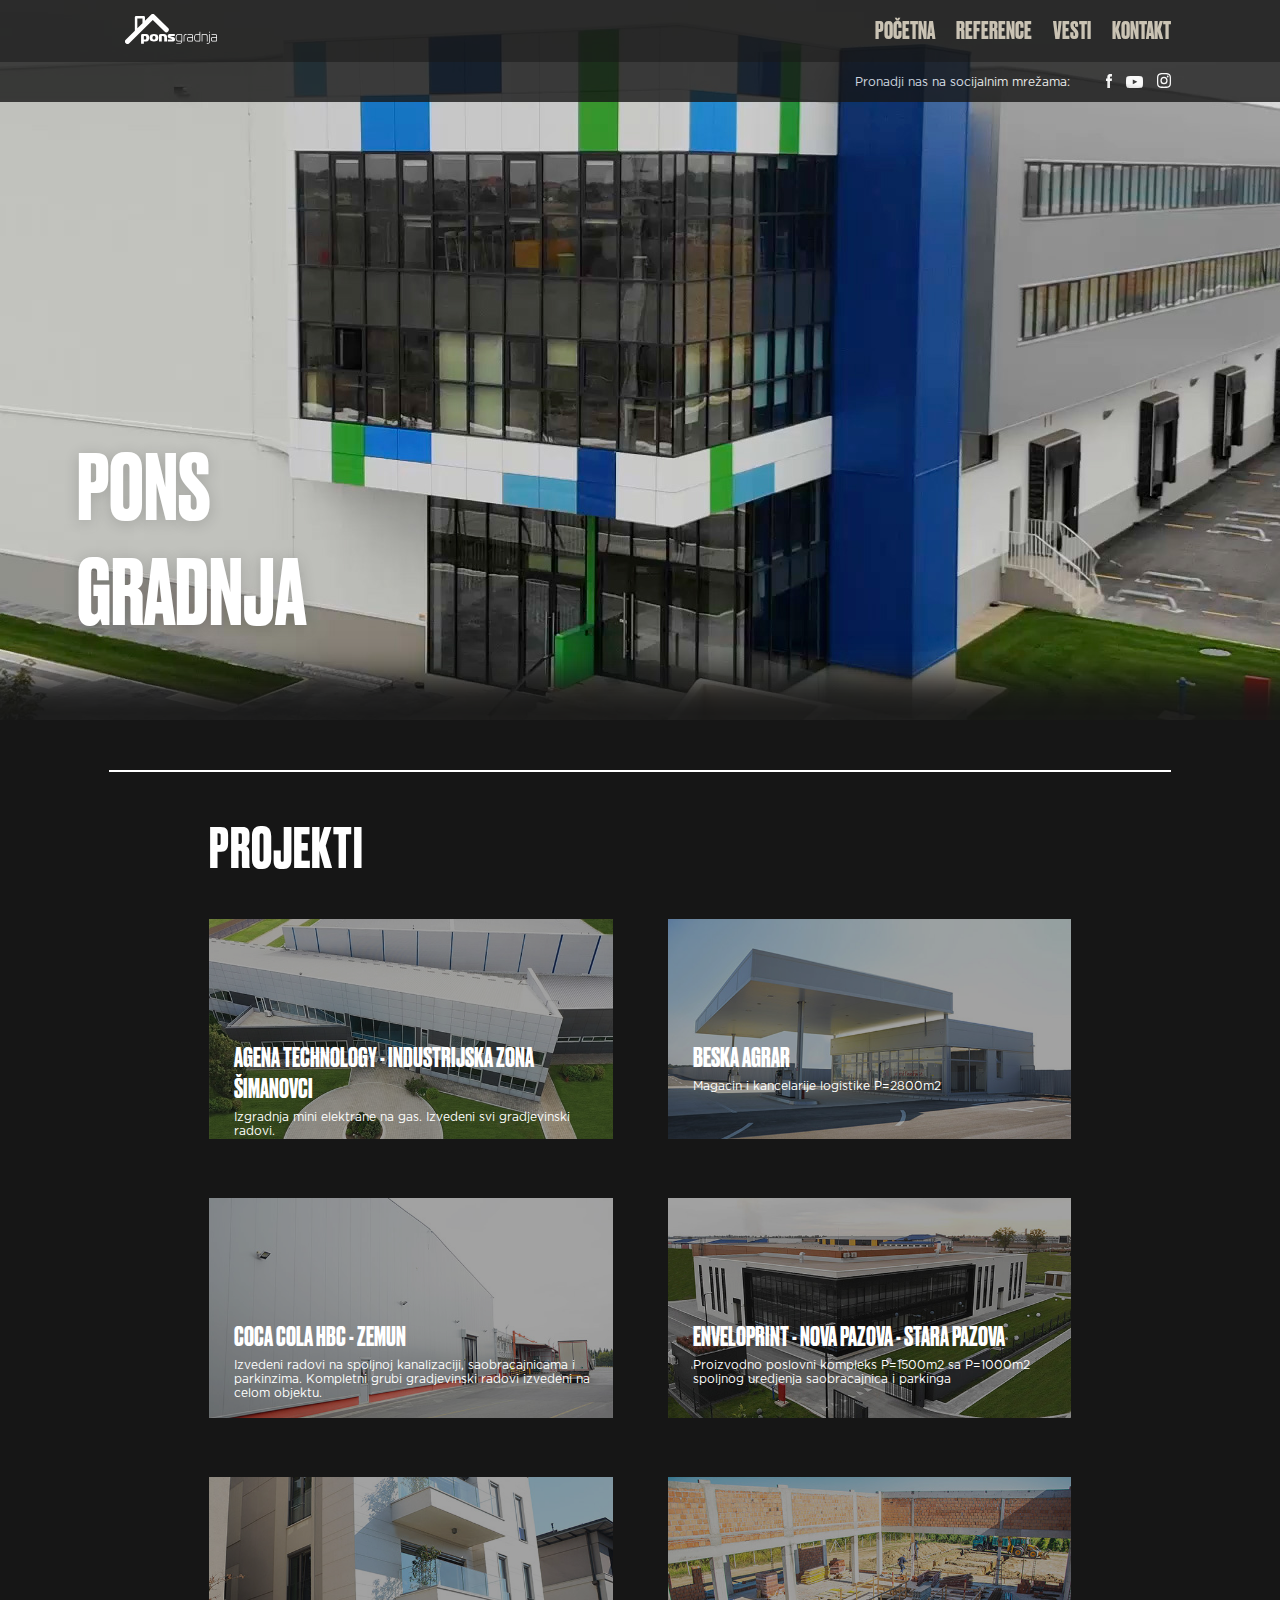
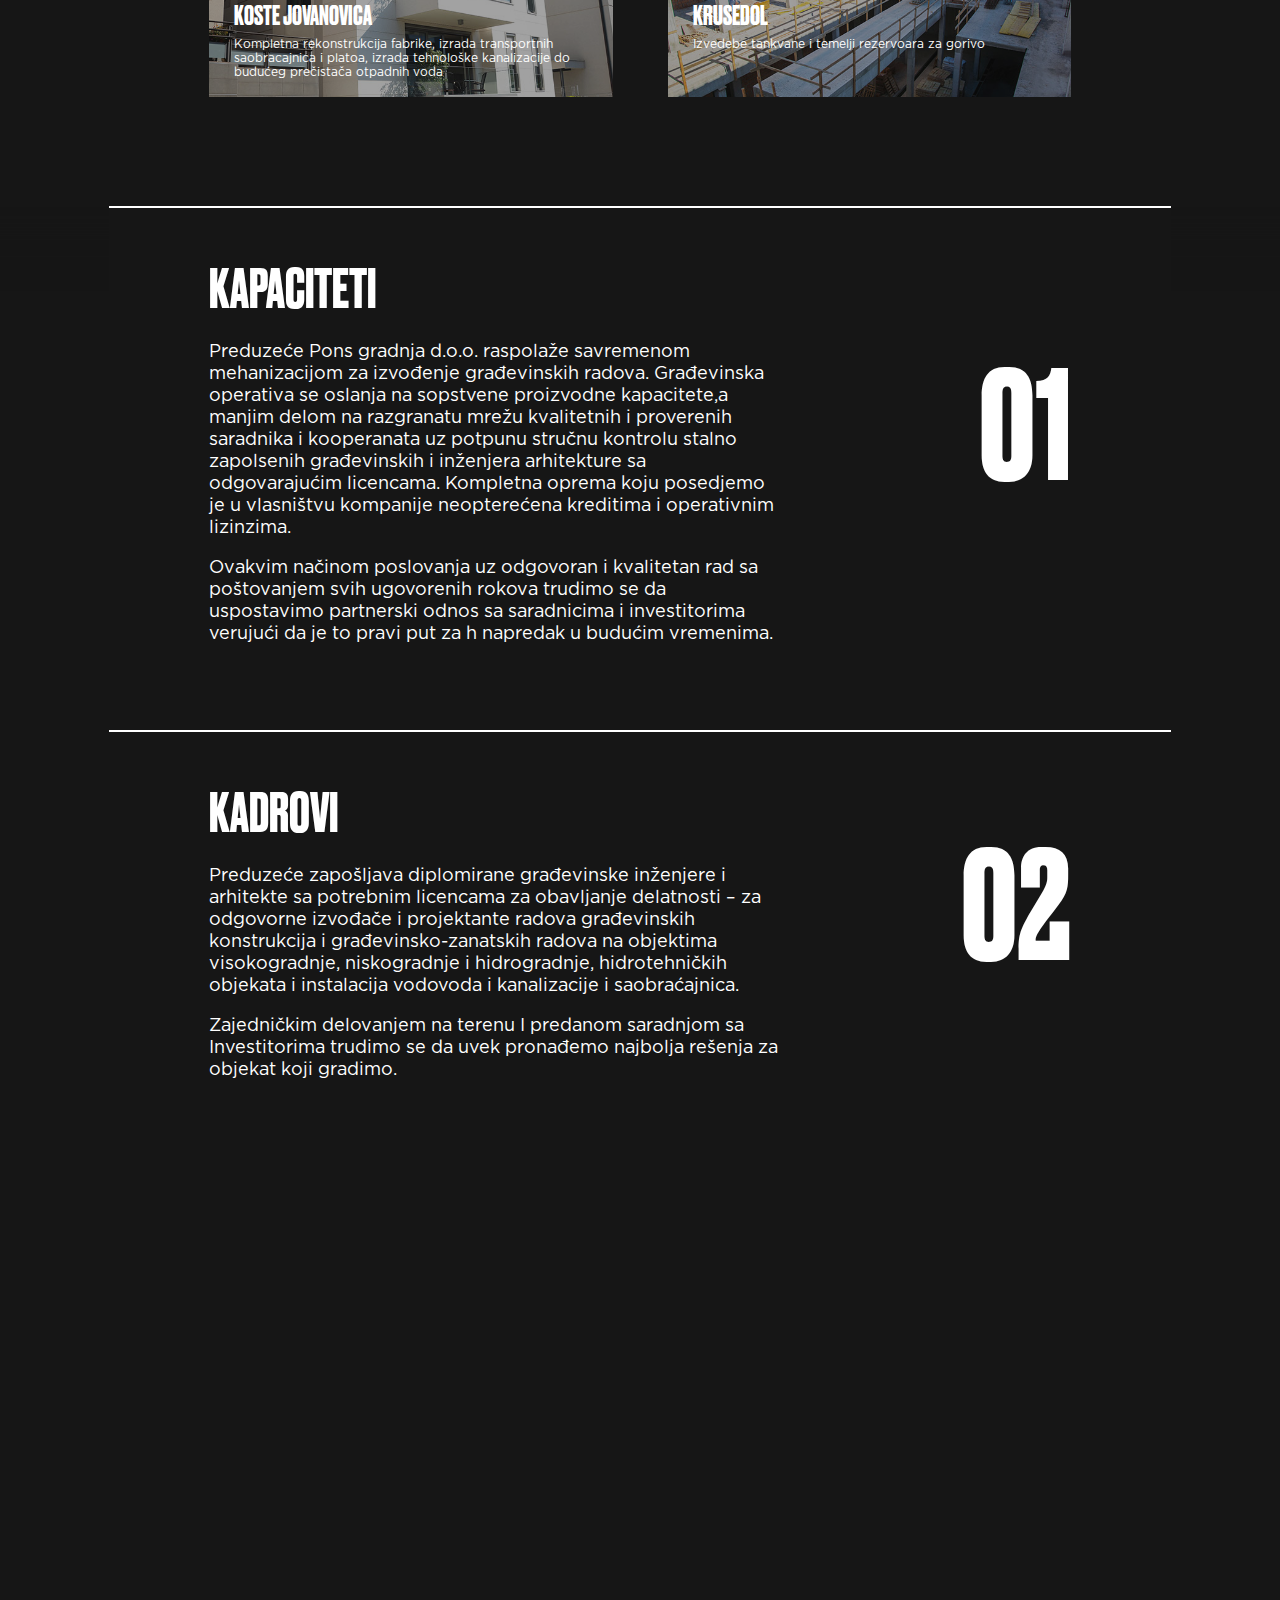
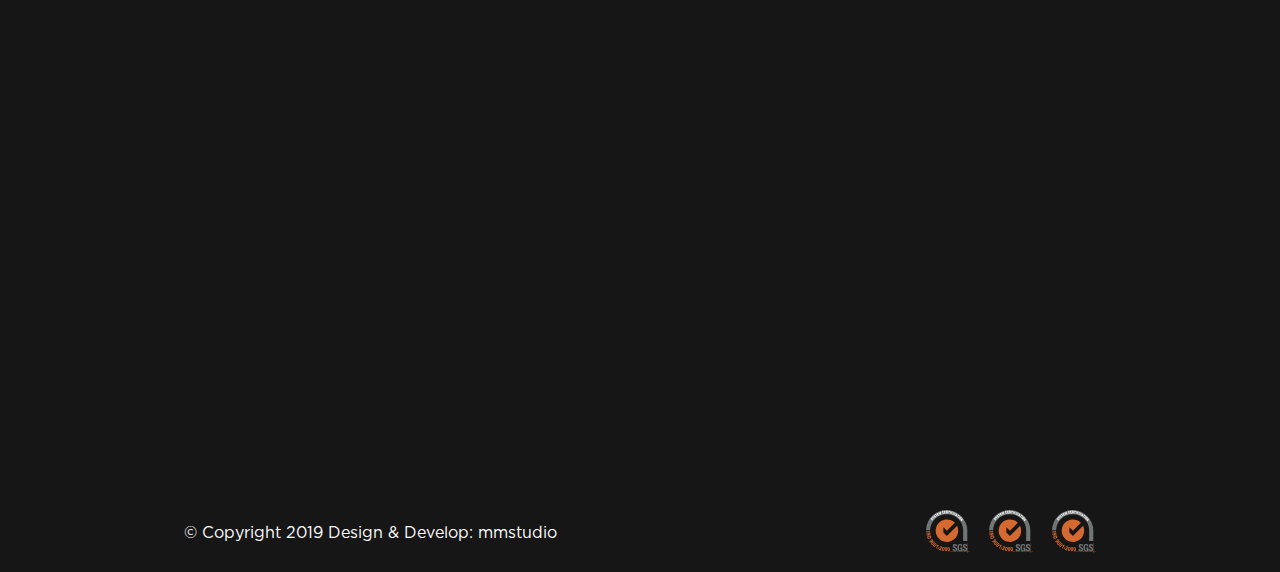
==== commit 3a07e6cc: "final" ====
--- a/index.html
+++ b/index.html
@@ -6,50 +6,24 @@
   <meta name="viewport" content="width=device-width, initial-scale=1.0">
   <meta http-equiv="X-UA-Compatible" content="ie=edge">
   <link rel="stylesheet" href="./css/main.css">
+  <link rel="stylesheet" href="css/jquery.fancybox.min.css">
   <title>Document</title>
 </head>
 
 <body>
-
-  <div class="wrapper">
-
-    <!-- mobile menu -->
-    <div class="mobile-menu">
-
-      <ul class="nav-links-mob">
-        <li><a href="/">početna</a></li>
-        <li><a href="reference.html">reference</a></li>
-        <li><a href="vesti.html">vesti</a></li>
-        <li><a href="kontakt.html">kontakt</a></li>
-      </ul>
-
-      <div class="mob-footer">
-        <div class="header-social-mob">
-          <div class="header-social-mob-wrp">
-            <span>Pronadji nas na socijalnim mrežama:</span>
-            <div class="social-links">
-              <a href="https://facebook.com" target="_blank"><img src="./assets/img/Facebook.svg" alt=""></a>
-              <a href="https://youtube.com" target="_blank"><img src="./assets/img/Youtube.svg" alt=""></a>
-              <a href="https://instagram.com" target="_blank"><img src="./assets/img/instagram.svg" alt=""></a>
-            </div>
-          </div>
-        </div>
-        <footer class="footer">
-          <p>
-            &copy; Copyright 2019 Design & Develop: mmstudio
-          </p>
-          <div class="copyright-icons">
-            <img src="./assets/img/certificate-logo 1.svg" alt="copyright">
-            <img src="./assets/img/certificate-logo 2.svg" alt="copyright">
-            <img src="./assets/img/certificate-logo 3.svg" alt="copyright">
-          </div>
-        </footer>
-      </div>
-    </div>
-    <!-- mobile menu end -->
-    <header class="is-fixed">
-      <div class="header-social">
-        <div class="header-social-wrp">
+  <!-- mobile menu -->
+  <div class="mobile-menu">
+
+    <ul class="nav-links-mob">
+      <li><a href="/">početna</a></li>
+      <li><a href="reference.html">reference</a></li>
+      <li><a href="vesti.html">vesti</a></li>
+      <li><a href="kontakt.html">kontakt</a></li>
+    </ul>
+
+    <div class="mob-footer">
+      <div class="header-social-mob">
+        <div class="header-social-mob-wrp">
           <span>Pronadji nas na socijalnim mrežama:</span>
           <div class="social-links">
             <a href="https://facebook.com" target="_blank"><img src="./assets/img/Facebook.svg" alt=""></a>
@@ -58,6 +32,25 @@
           </div>
         </div>
       </div>
+      <footer class="footer">
+        <p>
+          &copy; Copyright 2019 Design & Develop: mmstudio
+        </p>
+        <div class="copyright-icons">
+          <img src="./assets/img/certificate-logo 1.svg" alt="copyright">
+          <img src="./assets/img/certificate-logo 2.svg" alt="copyright">
+          <img src="./assets/img/certificate-logo 3.svg" alt="copyright">
+        </div>
+      </footer>
+    </div>
+  </div>
+  <!-- mobile menu end -->
+
+
+  <div class="wrapper">
+
+    <header class="is-fixed">
+
       <div class="header-content">
         <div class="header-social-wrp">
           <a href="/" class="logo"><img src="./assets//img/Logo.svg" alt="company-logo"></a>
@@ -80,16 +73,26 @@
           </nav>
         </div>
       </div>
+
+      <div class="header-social">
+        <div class="header-social-wrp">
+          <span>Pronadji nas na socijalnim mrežama:</span>
+          <div class="social-links">
+            <a href="https://facebook.com" target="_blank"><img src="./assets/img/Facebook.svg" alt=""></a>
+            <a href="https://youtube.com" target="_blank"><img src="./assets/img/Youtube.svg" alt=""></a>
+            <a href="https://instagram.com" target="_blank"><img src="./assets/img/instagram.svg" alt=""></a>
+          </div>
+        </div>
+      </div>
     </header>
 
 
 
 
     <div class="video-container">
-      <video autoplay="autoplay" loop="loop" id="hero-video" poster="./assets/img/14369636.jpg" muted=""
+      <video autoplay="autoplay" loop="loop" id="hero-video" poster="./assets/img/ponsgradnja.jpg" muted=""
         type="video/mp4" playsinline="">
-        <source src="http://productionservicecroatia.com/wp-content/themes/mmstudio/assets/images/hero-video.mp4"
-          type="video/mp4">
+        <source src="/assets/img/ponsgradnja2020_1.mp4" type="video/mp4">
       </video>
     </div>
     <div class="content">
@@ -108,58 +111,182 @@
           <h1 class="title-project">projekti</h1>
           <span class="hr-line-h1-mobile"></span>
           <div class="row-1">
-            <div>
-              <img src="./assets/img/Photo1.jpg" alt="">
-              <div class="titl">
-                <h1>Energotehna –Novi Sad - Majdan</h1>
-                <p>Izgradnja mini elektrane na gas.Izvedeni svi građevinski radovi</p>
-              </div>
-            </div>
-
-            <div>
-              <img src="./assets/img/Photo2.jpg" alt="">
-              <div class="titl">
-                <h1>Coca Cola HBC - Zemun </h1>
-                <p>Magacin i kancelarije logistike P=2800m2</p>
+
+            <div class="project-item">
+              <!-- main photo -->
+              <a class="item-link-wrp" data-fancybox="gallery-agena" href="./assets/img/agena-1.jpg">
+                <div class="overlay"></div>
+                <img class="img-project" src="./assets/img/agena-1.jpg" alt="">
+              </a>
+
+              <!-- gallery photos -->
+              <a class="item-link-thumb" data-fancybox="gallery-agena" href="./assets/img/agena2-655.jpg">
+                <img class="img-thumb" src="./assets/img/agena2-192.jpg" alt="">
+              </a>
+              <a class="item-link-thumb" data-fancybox="gallery-agena" href="./assets/img/agena3-655.jpg">
+                <img class="img-thumb" src="./assets/img/agena3-192.jpg" alt="">
+              </a>
+              <a class="item-link-thumb" data-fancybox="gallery-agena" href="./assets/img/agena4-655.jpg">
+                <img class="img-thumb" src="./assets/img/agena4-192.jpg" alt="">
+              </a>
+              <a class="item-link-thumb" data-fancybox="gallery-agena" href="./assets/img/agena5-655.jpg">
+                <img class="img-thumb" src="./assets/img/agena5-192.jpg" alt="">
+              </a>
+              <a class="item-link-thumb" data-fancybox="gallery-agena" href="./assets/img/agena6-655.jpg">
+                <img class="img-thumb" src="./assets/img/agena6-192.jpg" alt="">
+              </a>
+              <a class="item-link-thumb" data-fancybox="gallery-agena" href="./assets/img/agena7-655.jpg">
+                <img class="img-thumb" src="./assets/img/agena7-192.jpg" alt="">
+              </a>
+
+              <div class="titl">
+                <h1>AGENA TECHNOLOGY - INDUSTRIJSKA ZONA ŠIMANOVCI</h1>
+                <p class="project-paragraph">Izgradnja mini elektrane na gas. Izvedeni svi gradjevinski radovi.</p>
+              </div>
+            </div>
+            <div class="project-item">
+              <!-- main photo -->
+              <a class="item-link-wrp" data-fancybox="gallery-beska" href="./assets/img/beska1-655.jpg">
+                <div class="overlay"></div>
+                <img class="img-project" src="./assets/img/beska1-655.jpg" alt="">
+              </a>
+
+
+              <!-- gallery photos -->
+              <a class="item-link-thumb" data-fancybox="gallery-beska" href="./assets/img/beska2-655.jpg">
+                <img class="img-thumb" src="./assets/img/beska2-655.jpg" alt="">
+              </a>
+              <a class="item-link-thumb" data-fancybox="gallery-beska" href="./assets/img/beska3-655.jpg">
+                <img class="img-thumb" src="./assets/img/beska3-655.jpg" alt="">
+              </a>
+
+              <div class="titl">
+                <h1>BESKA AGRAR</h1>
+
+                <p class="project-paragraph">Magacin i kancelarije logistike P=2800m2</p>
               </div>
             </div>
           </div>
 
           <div class="row-2">
-            <div>
-              <img src="./assets/img/Photo3.jpg" alt="">
-              <div class="titl">
-                <h1>Univerexport - Novi Sad</h1>
-                <p>Izvedeni radovi na spoljnoj kanalizaciji,saobraćajnicama i parkinzima.Kompletni grubi građevinski
-                  radovi
-                  izvedeni na celom objektu.</p>
-              </div>
-            </div>
-
-            <div>
-              <img src="./assets/img/Photo4.jpg" alt="">
-              <div class="titl">
-                <h1>Inteclean - Batajnica</h1>
-                <p>Proizvodno poslovni kompleks P=1500m2 sa P=1000m2 spoljnog uređenja saobraćajnica i parkinga</p>
+            <div class="project-item">
+              <!-- main photo -->
+              <a class="item-link-wrp" data-fancybox="gallery-cocacola" href="./assets/img/cocacola-655.jpg">
+                <div class="overlay"></div>
+                <img class="img-project" src="./assets/img/cocacola-655.jpg" alt="">
+              </a>
+
+
+              <!-- gallery photos -->
+              <a class="item-link-thumb" data-fancybox="gallery-cocacola" href="./assets/img/magacin1-655.jpg">
+                <img class="img-thumb" src="./assets/img/magacin1-655.jpg" alt="">
+              </a>
+              <a class="item-link-thumb" data-fancybox="gallery-cocacola" href="./assets/img/magacin2-655.jpg">
+                <img class="img-thumb" src="./assets/img/magacin2-655.jpg" alt="">
+              </a>
+              <a class="item-link-thumb" data-fancybox="gallery-cocacola" href="./assets/img/magacin3-655.jpg">
+                <img class="img-thumb" src="./assets/img/magacin3-655.jpg" alt="">
+              </a>
+
+
+              <div class="titl">
+                <h1>COCA COLA HBC - ZEMUN</h1>
+                <p class="project-paragraph">Izvedeni radovi na spoljnoj kanalizaciji, saobracajnicama i parkinzima.
+                  Kompletni grubi gradjevinski radovi izvedeni na celom objektu.</p>
+              </div>
+            </div>
+
+            <div class="project-item">
+              <!-- main photo -->
+              <a class="item-link-wrp" data-fancybox="gallery-enveloprint" href="./assets/img/enveloprint1-655.jpg">
+                <div class="overlay"></div>
+                <img class="img-project" src="./assets/img/enveloprint1-655.jpg" alt="">
+              </a>
+
+
+              <!-- gallery photos -->
+              <a class="item-link-thumb" data-fancybox="gallery-enveloprint" href="./assets/img/enveloprint2-655.jpg">
+                <img class="img-thumb" src="./assets/img/enveloprint2-655.jpg" alt="">
+              </a>
+              <a class="item-link-thumb" data-fancybox="gallery-enveloprint" href="./assets/img/enveloprint3-655.jpg">
+                <img class="img-thumb" src="./assets/img/enveloprint3-655.jpg" alt="">
+              </a>
+              <a class="item-link-thumb" data-fancybox="gallery-enveloprint" href="./assets/img/enveloprint4-655.jpg">
+                <img class="img-thumb" src="./assets/img/enveloprint4-655.jpg" alt="">
+              </a>
+              <a class="item-link-thumb" data-fancybox="gallery-enveloprint" href="./assets/img/enveloprint5-655.jpg">
+                <img class="img-thumb" src="./assets/img/enveloprint5-655.jpg" alt="">
+              </a>
+              <a class="item-link-thumb" data-fancybox="gallery-enveloprint" href="./assets/img/enveloprint6-655.jpg">
+                <img class="img-thumb" src="./assets/img/enveloprint6-655.jpg" alt="">
+              </a>
+              <a class="item-link-thumb" data-fancybox="gallery-enveloprint" href="./assets/img/enveloprint7-655.jpg">
+                <img class="img-thumb" src="./assets/img/enveloprint7-655.jpg" alt="">
+              </a>
+              <a class="item-link-thumb" data-fancybox="gallery-enveloprint" href="./assets/img/enveloprint8-655.jpg">
+                <img class="img-thumb" src="./assets/img/enveloprint8-655.jpg" alt="">
+              </a>
+              <a class="item-link-thumb" data-fancybox="gallery-enveloprint" href="./assets/img/enveloprint9-655.jpg">
+                <img class="img-thumb" src="./assets/img/enveloprint9-655.jpg" alt="">
+              </a>
+
+
+              <div class="titl">
+                <h1>ENVELOPRINT - NOVA PAZOVA - STARA PAZOVA</h1>
+                <p class="project-paragraph">Proizvodno poslovni kompleks P=1500m2 sa P=1000m2 spoljnog uredjenja
+                  saobracajnica i parkinga</p>
               </div>
             </div>
           </div>
 
           <div class="row-3">
-            <div>
-              <img src="./assets/img/Photo5.jpg" alt="">
-              <div class="titl">
-                <h1>Neoplanta A.D - Novi Sad</h1>
-                <p>Kompletna rekonstrukcija fabrike,izrada transportnih saobraćajnica i platoa,izrada tehnološke
-                  kanalizacije do budućeg prečistača otpadnih voda</p>
-              </div>
-            </div>
-
-            <div>
-              <img src="./assets/img/Photo6.jpg" alt="">
-              <div class="titl">
-                <h1>Speed-Petrol - Novi Sad</h1>
-                <p>Izvedene tankvane i temlji rezervoara za gorivo</p>
+            <div class="project-item">
+              <!-- main photo -->
+              <a class="item-link-wrp" data-fancybox="gallery-koste" href="./assets/img/koste1-655.jpg">
+                <div class="overlay"></div>
+                <img class="img-project" src="./assets/img/koste1-655.jpg" alt="">
+              </a>
+
+
+              <!-- gallery photos -->
+              <a class="item-link-thumb" data-fancybox="gallery-koste" href="./assets/img/koste2-655.jpg">
+                <img class="img-thumb" src="./assets/img/koste2-655.jpg" alt="">
+              </a>
+              <a class="item-link-thumb" data-fancybox="gallery-koste" href="./assets/img/koste3-655.jpg">
+                <img class="img-thumb" src="./assets/img/koste3-655.jpg" alt="">
+              </a>
+
+
+
+              <div class="titl">
+                <h1>KOSTE JOVANOVICA</h1>
+                <p class="project-paragraph">Kompletna rekonstrukcija fabrike, izrada transportnih saobracajnica i
+                  platoa, izrada tehnološke kanalizacije do budućeg prečistača otpadnih voda</p>
+              </div>
+            </div>
+
+            <div class="project-item">
+              <!-- main photo -->
+              <a class="item-link-wrp" data-fancybox="gallery-krusedol" href="./assets/img/krusedol1-655.jpg">
+                <div class="overlay"></div>
+                <img class="img-project" src="./assets/img/krusedol1-655.jpg" alt="">
+              </a>
+
+
+              <!-- gallery photos -->
+              <a class="item-link-thumb" data-fancybox="gallery-krusedol" href="./assets/img/krusedol2-655.jpg">
+                <img class="img-thumb" src="./assets/img/krusedol2-655.jpg" alt="">
+              </a>
+              <a class="item-link-thumb" data-fancybox="gallery-krusedol" href="./assets/img/krusedol3-655.jpg">
+                <img class="img-thumb" src="./assets/img/krusedol3-655.jpg" alt="">
+              </a>
+              <a class="item-link-thumb" data-fancybox="gallery-krusedol" href="./assets/img/krusedol4-655.jpg">
+                <img class="img-thumb" src="./assets/img/krusedol4-655.jpg" alt="">
+              </a>
+
+              <div class="titl">
+                <h1>KRUSEDOL</h1>
+                <p class="project-paragraph">Izvedebe tankvane i temelji rezervoara za gorivo</p>
               </div>
             </div>
           </div>
@@ -185,7 +312,7 @@
               budućim vremenima.
             </p>
           </div>
-          <span>02</span>
+          <span>01</span>
         </div>
         <span class="hr-line"></span>
         <div class="info-wrapper">
@@ -201,7 +328,7 @@
               najbolja rešenja za objekat koji gradimo.
             </p>
           </div>
-          <span>01</span>
+          <span>02</span>
         </div>
         <span class="hr-line-mobile"></span>
       </div>
@@ -212,8 +339,8 @@
         width="100%" height="860" frameborder="0" style="border:0;" allowfullscreen=""></iframe>
     </section>
     <footer class="footer">
-      <p>
-        &copy; Copyright 2019 Design & Develop: mmstudio
+      <p class="copyright">
+        &copy; Copyright 2019 Design & Develop: <a class="mmstudio-link" href="http://www.mmstudio.rs/s" target="blank">mmstudio</a>
       </p>
       <div class="copyright-icons">
         <img src="./assets/img/certificate-logo 1.svg" alt="copyright">
@@ -222,6 +349,8 @@
       </div>
     </footer>
   </div> <!-- wrapper end -->
+  <script src="jquery-3.4.1.min.js"></script>
+  <script src="jquery.fancybox.min.js"></script>
   <script src="main.js"></script>
 </body>
 
--- a/css/main.css
+++ b/css/main.css
@@ -23,6 +23,7 @@
 body {
   min-height: 100vh;
   overflow-x: hidden;
+  background: #161616;
 }
 
 a:link,
@@ -547,15 +548,34 @@
   margin-bottom: 55px;
 }
 
-.projects .col-wrapper .row-1 div,
-.projects .col-wrapper .row-2 div,
-.projects .col-wrapper .row-3 div {
+.projects .col-wrapper .row-1 .project-item,
+.projects .col-wrapper .row-2 .project-item,
+.projects .col-wrapper .row-3 .project-item {
   position: relative;
 }
 
-.projects .col-wrapper .row-1 div .titl,
-.projects .col-wrapper .row-2 div .titl,
-.projects .col-wrapper .row-3 div .titl {
+.projects .col-wrapper .row-1 .project-item .overlay,
+.projects .col-wrapper .row-2 .project-item .overlay,
+.projects .col-wrapper .row-3 .project-item .overlay {
+  position: absolute;
+  background-color: rgba(22, 22, 22, 0.4);
+  top: 0;
+  left: 0;
+  right: 0;
+  bottom: 0;
+  -webkit-transition: 0.3s ease-in;
+  transition: 0.3s ease-in;
+}
+
+.projects .col-wrapper .row-1 .project-item .overlay:hover,
+.projects .col-wrapper .row-2 .project-item .overlay:hover,
+.projects .col-wrapper .row-3 .project-item .overlay:hover {
+  background-color: rgba(22, 22, 22, 0.2);
+}
+
+.projects .col-wrapper .row-1 .project-item .titl,
+.projects .col-wrapper .row-2 .project-item .titl,
+.projects .col-wrapper .row-3 .project-item .titl {
   position: absolute;
   height: 70px;
   bottom: 30px;
@@ -563,9 +583,9 @@
   padding-right: 10px;
 }
 
-.projects .col-wrapper .row-1 div .titl h1,
-.projects .col-wrapper .row-2 div .titl h1,
-.projects .col-wrapper .row-3 div .titl h1 {
+.projects .col-wrapper .row-1 .project-item .titl h1,
+.projects .col-wrapper .row-2 .project-item .titl h1,
+.projects .col-wrapper .row-3 .project-item .titl h1 {
   color: #fff;
   margin: 0;
   margin-bottom: 5px;
@@ -573,60 +593,91 @@
   font-size: 34px;
 }
 
-.projects .col-wrapper .row-1 div .titl p,
-.projects .col-wrapper .row-2 div .titl p,
-.projects .col-wrapper .row-3 div .titl p {
+.projects .col-wrapper .row-1 .project-item .titl p,
+.projects .col-wrapper .row-2 .project-item .titl p,
+.projects .col-wrapper .row-3 .project-item .titl p {
   color: #fff;
   font-family: "Gotham-Book", sans-serif;
   font-size: 14px;
 }
 
-@media screen and (max-width: 1366px) {
-  .projects .col-wrapper .row-1 div .titl h1,
-  .projects .col-wrapper .row-2 div .titl h1,
-  .projects .col-wrapper .row-3 div .titl h1 {
-    font-size: 30px;
-  }
-  .projects .col-wrapper .row-1 div .titl p,
-  .projects .col-wrapper .row-2 div .titl p,
-  .projects .col-wrapper .row-3 div .titl p {
+@media screen and (max-width: 1450px) {
+  .projects .col-wrapper .row-1 .project-item .titl h1,
+  .projects .col-wrapper .row-2 .project-item .titl h1,
+  .projects .col-wrapper .row-3 .project-item .titl h1 {
+    font-size: 28px;
+  }
+  .projects .col-wrapper .row-1 .project-item .titl p,
+  .projects .col-wrapper .row-2 .project-item .titl p,
+  .projects .col-wrapper .row-3 .project-item .titl p {
     font-size: 12px;
   }
 }
 
-@media screen and (max-width: 600px) {
-  .projects .col-wrapper .row-1 div .titl h1,
-  .projects .col-wrapper .row-2 div .titl h1,
-  .projects .col-wrapper .row-3 div .titl h1 {
+@media screen and (max-width: 1300px) {
+  .projects .col-wrapper .row-1 .project-item .titl h1,
+  .projects .col-wrapper .row-2 .project-item .titl h1,
+  .projects .col-wrapper .row-3 .project-item .titl h1 {
+    font-size: 26px;
+  }
+  .projects .col-wrapper .row-1 .project-item .titl p,
+  .projects .col-wrapper .row-2 .project-item .titl p,
+  .projects .col-wrapper .row-3 .project-item .titl p {
+    font-size: 12px;
+  }
+}
+
+@media screen and (max-width: 600px) {
+  .projects .col-wrapper .row-1 .project-item .titl h1,
+  .projects .col-wrapper .row-2 .project-item .titl h1,
+  .projects .col-wrapper .row-3 .project-item .titl h1 {
     font-size: 22px;
   }
-  .projects .col-wrapper .row-1 div .titl p,
-  .projects .col-wrapper .row-2 div .titl p,
-  .projects .col-wrapper .row-3 div .titl p {
+  .projects .col-wrapper .row-1 .project-item .titl p,
+  .projects .col-wrapper .row-2 .project-item .titl p,
+  .projects .col-wrapper .row-3 .project-item .titl p {
     font-size: 12px;
   }
 }
 
-@media screen and (max-width: 600px) {
-  .projects .col-wrapper .row-1 div .titl,
-  .projects .col-wrapper .row-2 div .titl,
-  .projects .col-wrapper .row-3 div .titl {
+@media screen and (max-width: 320px) {
+  .projects .col-wrapper .row-1 .project-item .titl h1,
+  .projects .col-wrapper .row-2 .project-item .titl h1,
+  .projects .col-wrapper .row-3 .project-item .titl h1 {
+    font-size: 18px;
+  }
+  .projects .col-wrapper .row-1 .project-item .titl p,
+  .projects .col-wrapper .row-2 .project-item .titl p,
+  .projects .col-wrapper .row-3 .project-item .titl p {
+    font-size: 10px;
+  }
+}
+
+@media screen and (max-width: 600px) {
+  .projects .col-wrapper .row-1 .project-item .titl,
+  .projects .col-wrapper .row-2 .project-item .titl,
+  .projects .col-wrapper .row-3 .project-item .titl {
     bottom: 15px;
   }
 }
 
-.projects .col-wrapper .row-1 div:not(:last-of-type),
-.projects .col-wrapper .row-2 div:not(:last-of-type),
-.projects .col-wrapper .row-3 div:not(:last-of-type) {
-  position: relative;
+.projects .col-wrapper .row-1 .project-item:not(:last-of-type),
+.projects .col-wrapper .row-2 .project-item:not(:last-of-type),
+.projects .col-wrapper .row-3 .project-item:not(:last-of-type) {
   margin-right: 55px;
 }
 
-.projects .col-wrapper .row-1 div img,
-.projects .col-wrapper .row-2 div img,
-.projects .col-wrapper .row-3 div img {
+.projects .col-wrapper .row-1 .project-item .img-project,
+.projects .col-wrapper .row-2 .project-item .img-project,
+.projects .col-wrapper .row-3 .project-item .img-project {
   width: 100%;
   height: auto;
+}
+
+.projects .col-wrapper .row-1 .project-item .img-thumb,
+.projects .col-wrapper .row-2 .project-item .img-thumb,
+.projects .col-wrapper .row-3 .project-item .img-thumb {
+  display: none;
 }
 
 @media screen and (max-width: 1150px) {
@@ -648,14 +699,14 @@
             flex-direction: column;
     margin-bottom: 30px;
   }
-  .projects .col-wrapper .row-1 div .titl,
-  .projects .col-wrapper .row-2 div .titl,
-  .projects .col-wrapper .row-3 div .titl {
+  .projects .col-wrapper .row-1 .project-item .titl,
+  .projects .col-wrapper .row-2 .project-item .titl,
+  .projects .col-wrapper .row-3 .project-item .titl {
     padding-left: 15px;
   }
-  .projects .col-wrapper .row-1 div:not(:last-of-type),
-  .projects .col-wrapper .row-2 div:not(:last-of-type),
-  .projects .col-wrapper .row-3 div:not(:last-of-type) {
+  .projects .col-wrapper .row-1 .project-item:not(:last-of-type),
+  .projects .col-wrapper .row-2 .project-item:not(:last-of-type),
+  .projects .col-wrapper .row-3 .project-item:not(:last-of-type) {
     position: relative;
     margin-right: 0;
     margin-bottom: 30px;
@@ -686,11 +737,13 @@
 .container {
   width: 83%;
   margin: 0 auto;
+  position: relative;
 }
 
 @media screen and (max-width: 1000px) {
   .container {
     width: 93%;
+    position: relative;
   }
 }
 
@@ -825,6 +878,22 @@
   color: #ffffff;
 }
 
+.footer p .mmstudio-link {
+  color: #ffffff;
+}
+
+.footer p .mmstudio-link:link {
+  color: #ffffff;
+}
+
+.footer p .mmstudio-link:visited {
+  color: #ffffff;
+}
+
+.footer p .mmstudio-link:hover {
+  text-decoration: underline;
+}
+
 .footer div img:not(:last-of-type) {
   margin-right: 15px;
 }
@@ -880,7 +949,7 @@
 }
 
 .wrapper-reference .content {
-  background: url("../assets/img/14369636.jpg") center/cover no-repeat;
+  background: url("../assets/img/head_photo_1920x1080.jpg") center/cover no-repeat;
 }
 
 @media screen and (max-width: 1000px) {
@@ -1054,6 +1123,10 @@
   margin-bottom: 55px;
 }
 
+.reference .item .img-thumb {
+  display: none;
+}
+
 .reference .item .item-img {
   -webkit-box-flex: 1;
       -ms-flex: 1;
@@ -1091,11 +1164,33 @@
 
 .reference .item .item-text {
   color: #ffffff;
-  font-family: "Gotham-Book", sans-serif;
-  font-size: 14px;
   -webkit-box-flex: 1;
       -ms-flex: 1;
           flex: 1;
+}
+
+.reference .item .item-text .item-paragraph {
+  color: #ffffff;
+  font-family: "Gotham-Book", sans-serif;
+  font-size: 14px;
+}
+
+@media screen and (max-width: 600px) {
+  .reference .item .item-text .item-paragraph {
+    font-size: 12px;
+  }
+}
+
+.reference .item .item-text h1 {
+  font-family: "Druk-Bold", sans-serif;
+  text-transform: uppercase;
+  font-size: 34px;
+}
+
+@media screen and (max-width: 600px) {
+  .reference .item .item-text h1 {
+    font-size: 22px;
+  }
 }
 
 .reference .item .item-text .hr-line {
@@ -1246,6 +1341,25 @@
   height: auto;
 }
 
+.vesti .item-vest .vest-img .img-thumb {
+  display: none;
+}
+
+.vesti .item-vest .vest-img .overlay {
+  position: absolute;
+  background-color: rgba(22, 22, 22, 0.4);
+  top: 0;
+  left: 0;
+  right: 0;
+  bottom: 0;
+  -webkit-transition: 0.3s ease-in;
+  transition: 0.3s ease-in;
+}
+
+.vesti .item-vest .vest-img .overlay:hover {
+  background-color: rgba(22, 22, 22, 0.2);
+}
+
 .vesti .item-vest .vest-img .vest-text {
   position: absolute;
   text-align: center;
@@ -1262,12 +1376,24 @@
   font-size: 54px;
 }
 
+@media screen and (max-width: 1000px) {
+  .vesti .item-vest .vest-img .vest-text h1 {
+    font-size: 34px;
+  }
+}
+
 @media screen and (max-width: 600px) {
   .vesti .item-vest .vest-img .vest-text h1 {
     font-size: 22px;
   }
 }
 
+@media screen and (max-width: 320px) {
+  .vesti .item-vest .vest-img .vest-text h1 {
+    font-size: 18px;
+  }
+}
+
 .vesti .item-vest .vest-img .vest-text p {
   color: #ffffff;
   font-family: "Gotham-Book", sans-serif;
@@ -1275,6 +1401,12 @@
 }
 
 @media screen and (max-width: 600px) {
+  .vesti .item-vest .vest-img .vest-text p {
+    font-size: 12px;
+  }
+}
+
+@media screen and (max-width: 320px) {
   .vesti .item-vest .vest-img .vest-text p {
     font-size: 12px;
   }
@@ -1423,6 +1555,18 @@
   font-size: 14px;
 }
 
+.kontakt .kontakt-info .adress .pdfs .pdf-text .pdf-text-underline:link {
+  color: #ffffff;
+}
+
+.kontakt .kontakt-info .adress .pdfs .pdf-text .pdf-text-underline:visited {
+  color: #ffffff;
+}
+
+.kontakt .kontakt-info .adress .pdfs .pdf-text .pdf-text-underline:hover {
+  text-decoration: underline;
+}
+
 .kontakt .kontakt-info .adress.download-info {
   display: -webkit-box;
   display: -ms-flexbox;
@@ -1430,3 +1574,62 @@
   -ms-flex-flow: wrap;
       flex-flow: wrap;
 }
+
+@media screen and (max-width: 1500px) {
+  .fancybox-thumbs {
+    top: auto !important;
+    width: 50% !important;
+    margin: auto !important;
+    bottom: 0 !important;
+    left: 0 !important;
+    right: 0;
+    height: 95px !important;
+    padding: 10px 10px 5px 10px !important;
+    -webkit-box-sizing: border-box !important;
+            box-sizing: border-box !important;
+    background: rgba(0, 0, 0, 0.3) !important;
+  }
+  .fancybox-show-thumbs .fancybox-inner {
+    right: 0 !important;
+    bottom: 95px !important;
+  }
+}
+
+@media screen and (max-width: 1200px) {
+  .fancybox-thumbs {
+    top: auto !important;
+    width: 60% !important;
+    margin: auto !important;
+    bottom: 0 !important;
+    left: 0 !important;
+    right: 0;
+    height: 95px !important;
+    padding: 10px 10px 5px 10px !important;
+    -webkit-box-sizing: border-box !important;
+            box-sizing: border-box !important;
+    background: rgba(0, 0, 0, 0.3) !important;
+  }
+  .fancybox-show-thumbs .fancybox-inner {
+    right: 0 !important;
+    bottom: 95px !important;
+  }
+}
+
+@media screen and (max-width: 768px) {
+  .fancybox-thumbs {
+    top: auto !important;
+    width: auto !important;
+    bottom: 0 !important;
+    left: 0 !important;
+    right: 0;
+    height: 95px !important;
+    padding: 10px 10px 5px 10px !important;
+    -webkit-box-sizing: border-box !important;
+            box-sizing: border-box !important;
+    background: rgba(0, 0, 0, 0.3) !important;
+  }
+  .fancybox-show-thumbs .fancybox-inner {
+    right: 0 !important;
+    bottom: 95px !important;
+  }
+}
